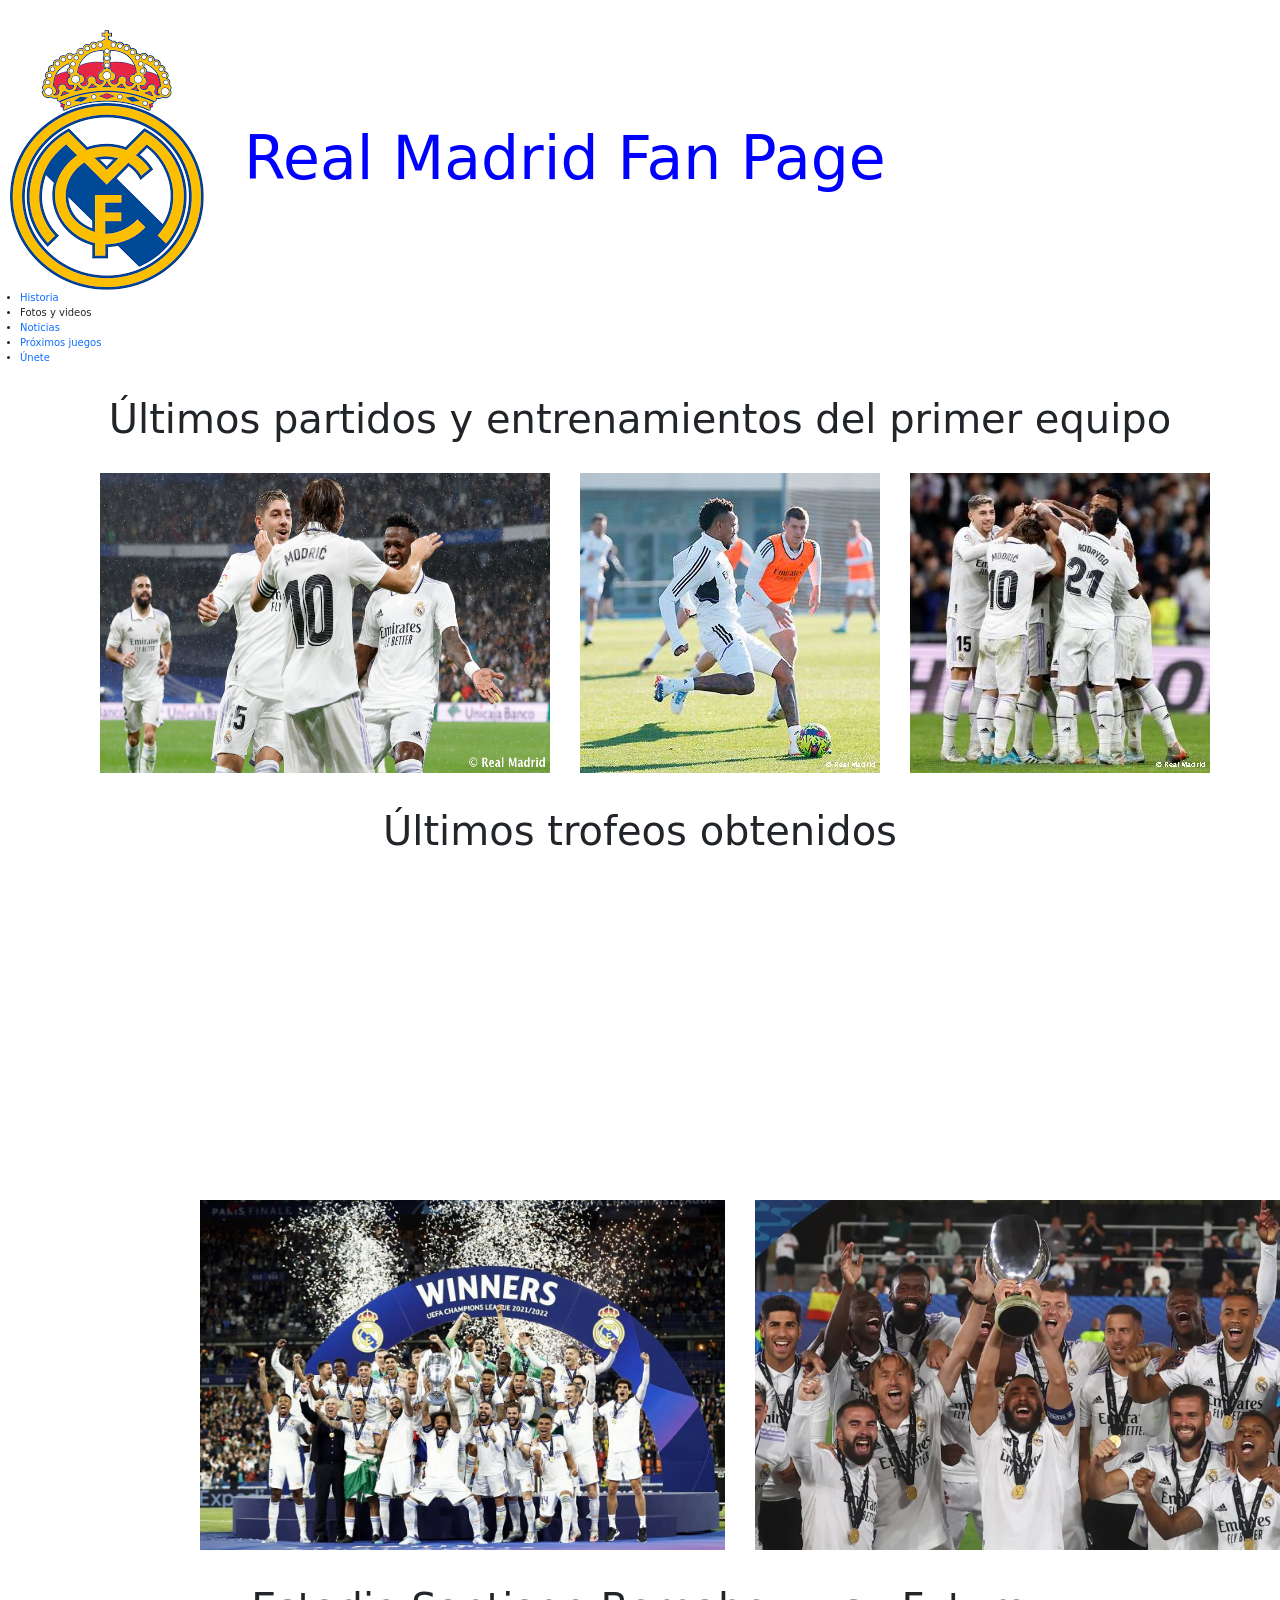
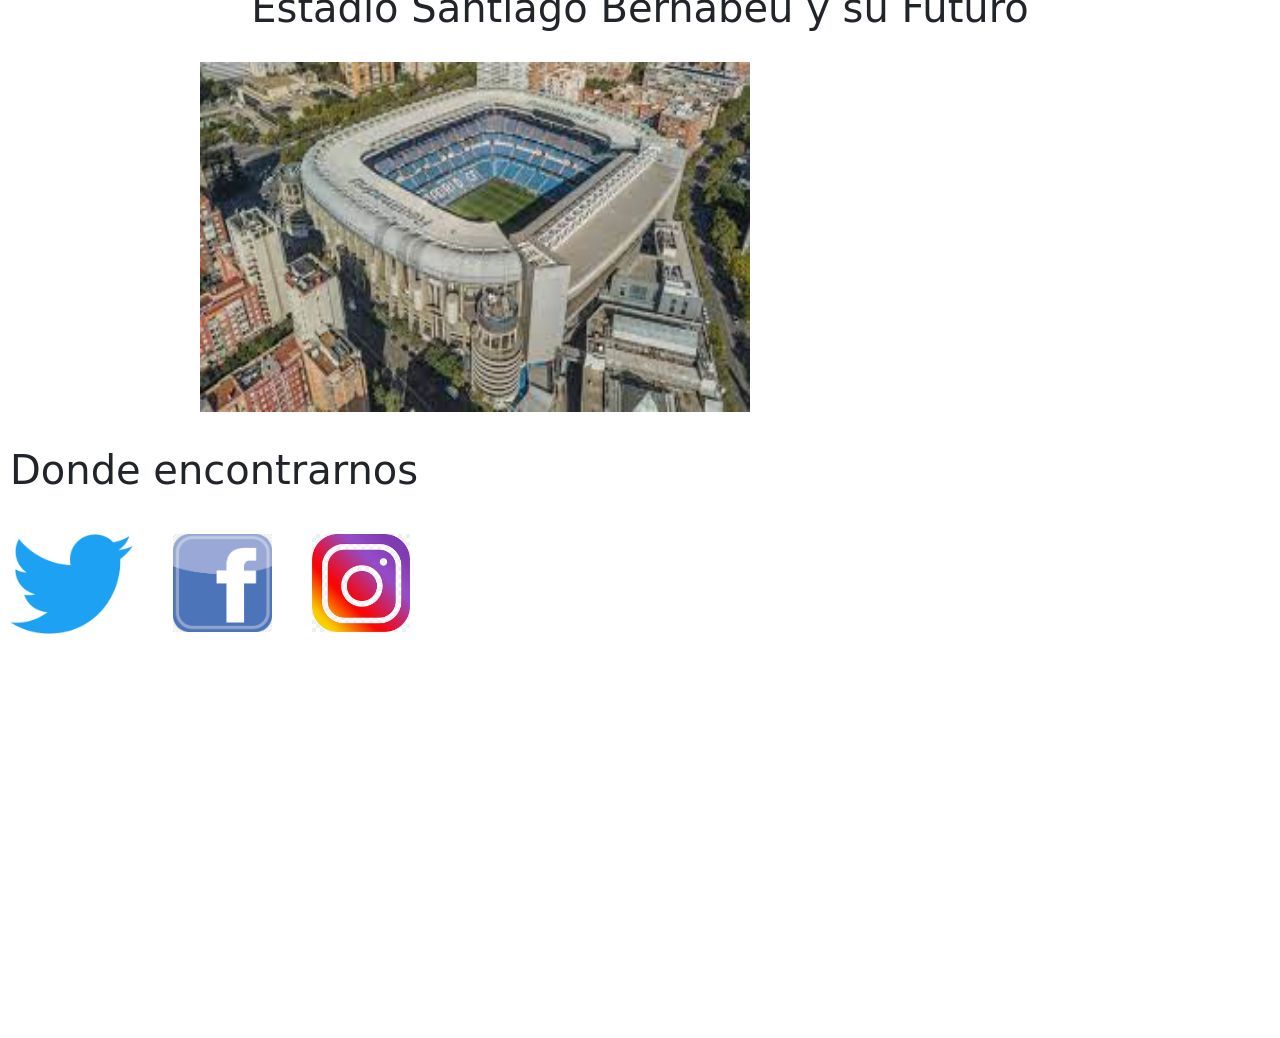
==== pages/Fotos-y-videos.html @ aeecdec9 "ajuste de nav del index" ====
<!DOCTYPE html>
<html lang="en">
<head>
    <meta charset="UTF-8">
    <meta http-equiv="X-UA-Compatible" content="IE=edge">
    <meta name="viewport" content="width=device-width, initial-scale=1.0">
    <title>Fotos y videos</title>
    <link rel="shortcut icon" href="../img/escudo 1.png">
    <link href="https://cdn.jsdelivr.net/npm/bootstrap@5.3.0-alpha1/dist/css/bootstrap.min.css" rel="stylesheet" integrity="sha384-GLhlTQ8iRABdZLl6O3oVMWSktQOp6b7In1Zl3/Jr59b6EGGoI1aFkw7cmDA6j6gD" crossorigin="anonymous">
    <link rel="stylesheet" href="../css/styles.css">
</head>
<header>
    <div class="header"> <a href="../index.html">
         <img src="../img/escudo 1.png"alt="logo-real-madrid">
     
     </a>
     <h1>Real Madrid Fan Page</h1>
 </div>
 <div>
     <nav class="navegacion">
         <ul>
             <li><a href="Historia.html"> Historia</li></a>
             <li>Fotos y videos</li>
             <li><a href="Noticias.html">Noticias</a>
                 </li>
             <li><a href="Proximos-juegos.html"> Próximos juegos</a>
                </li>
             <li><a href="unete.html">Únete</a>
                </li>
         </ul>
     </nav>
 </div>
 </header>
<body>
    
        <h2>Últimos partidos y entrenamientos del primer equipo</h2>
        <section class="fotos__1">
        <img src="../img/fotos-1.jpg" alt="fotos-1">
        <img src="../img/fotos-2.jpg" alt="foto-2">
        <img src="../img/fotos-3.jpg" alt="fotos-3">

    </section>
    <h2>Últimos trofeos obtenidos</h2>
    <section>
    <div class="video__historia1">
        <iframe width="560" height="315" src="https://www.youtube.com/embed/WiSD3-0IZyg" title="YouTube video player" frameborder="0" allow="accelerometer; autoplay; clipboard-write; encrypted-media; gyroscope; picture-in-picture" allowfullscreen></iframe>
        </div>    
        <div class="fotos__2">
        <img src="../img/fotos-4.jpg" alt="foto-4">
        <img src="../img/fotos-5.webp" alt="">
</div>

    </section>
    <h2>Estadio Santiago Bernabeu y su Futuro</h2>
    <section class="fotos__2">
        

<img src="../img/fotos-6.jpg" alt="">
<iframe width="560" height="315" src="https://www.youtube.com/embed/aBIpPXIFBCs" title="YouTube video player" frameborder="0" allow="accelerometer; autoplay; clipboard-write; encrypted-media; gyroscope; picture-in-picture" allowfullscreen></iframe>
</section>
<footer>

    <h2 class="footer__h2">Donde encontrarnos</h2>
     <div class="footer__1">
     <a href="https://www.twitter.com/realmadrid"> 
     <img src="../img/logo-tw.png" alt="logo-tw">
     </a>
 
     <span class="footer__imgfb"><a href="https://www.facebook.com/realmadrid.html">
         <img src="../img/logo-fb.png" alt="logo-fb">
     </a> 

     </span>
    <span class="footer__imgig"><a href="https://instagram.com/realmadrid">
     <img src="../img/logo-ig.png" alt="logo-ig">
    </a></span>  
     
     </div>
    
 <div  class="footer__2"> <iframe src="https://www.google.com/maps/embed?pb=!1m18!1m12!1m3!1d6072.034734756565!2d-3.692238563739062!3d40.45275257576471!2m3!1f0!2f0!3f0!3m2!1i1024!2i768!4f13.1!3m3!1m2!1s0xd4228e23705d39f%3A0xa8fff6d26e2b1988!2sEstadio%20Santiago%20Bernab%C3%A9u!5e0!3m2!1ses!2sar!4v1672270156939!5m2!1ses!2sar" width="400" height="300" style="border:0;" allowfullscreen="" loading="lazy" referrerpolicy="no-referrer-when-downgrade"></iframe>
</div>
 </footer>
 <script src="https://cdn.jsdelivr.net/npm/bootstrap@5.3.0-alpha1/dist/js/bootstrap.bundle.min.js" integrity="sha384-w76AqPfDkMBDXo30jS1Sgez6pr3x5MlQ1ZAGC+nuZB+EYdgRZgiwxhTBTkF7CXvN" crossorigin="anonymous"></script>
        
</body>
</html>
---- css/styles.css ----
*{
    margin: 0;
    padding: 0;

}
html {
    font-size: 62.5%;
}

img{max-width: 100%;}

.header {
    display: flex;
    align-items: center;
    gap: 4rem;
    
margin: 3rem 0 0 1rem;}

/* estilos propios home*/

.header h1{
    justify-items: center;
}

.container-fluid,.navbar-brand {
    font-size: 1.5rem;
}

@media screen and (min-width: 992px){
.container-fluid, .navbar-brand {
    font-size: 2rem;
    gap:5rem;}}
    

h1{font-size: 3.5rem;
color: blue;}
a {text-decoration: none;}

h2{font-size: 2.6rem;
margin: 3rem 0 1rem 0rem;
text-align: center;}
h3{font-size: 2.2rem;
    margin: 3rem 0 1rem 0rem;
    text-align: center;

}

h4{
    font-size: 1.5rem;
margin: 3rem 0 1rem 0rem;
text-align: center;
}

.actualidad{
    display: flex;
    flex-direction: column;
    text-align: justify;
    justify-content: center;
    align-items: center;
    
}
.actualidad p{
    font-size: 1.2rem;
    margin: 0rem 2rem 2rem 2rem;
    
}
.actualidad img{
    width: 70rem;
    margin-top: 2.5rem;
    margin-bottom: 1rem;
    
    justify-content: center;
    
    }
@media (min-width:992px){
    h1{font-size: 6rem;}
    h2{font-size: 4rem;}
    h3{font-size: 3rem;}
    h4{font-size: 2.5rem;}
    .actualidad{
            display: grid;
           grid-template-columns: repeat(2,1fr);
           row-gap: 2rem;
           column-gap: 2rem;
           max-height: max-content;
           align-items: stretch;
           justify-items: stretch;
        
        
        }
        .actualidad p{font-size: 1.5rem;
        
    
        }
        .actualidad img{
           height: 350px;
           width: auto;
        }
               
        }
    
       


 .carousel-inner{
        display: grid;
        justify-content: center;
    }

.jugadores h2{
    margin-top: 2rem;
    margin-bottom: 1rem;

}
.posiciones{
    margin-bottom: 1rem;
}
.jugadores h4{
    font-size: 1.5rem;
    color: black;
  
}
.jugadores img{
    height: 53rem;
    position: relative;
}

.carousel-control-prev-icon, .carousel-control-next-icon{
   background-color: black;  
   position: relative;

}
#carouselExampleCaptions, #carouselExampleCaptions1, #carouselExampleCaptions2{
    margin: 2rem 0 2rem 0rem;  
}

.nav-item{
    margin-left: 4rem;
    
}

.footer__h2{
    display: flex;
    justify-items: left;
    margin-left: 1rem;
}
.footer__1{
    display: inline-flex;
    margin-left: 1rem;
    margin-top: 3rem;
    gap: 4rem;
    height: 20rem;
    width: 40rem;
     
}
.footer__imgfb{
    width: 48rem;
}
.footer__imgig{
    width: 48rem;
}

.footer__2{
justify-items: center;
margin-left: 1rem;

    
}
.actualidad h3{
    font-size: 3rem;
    text-align: center;
    margin-top: 2rem;
    }
/* estilos pagina historia*/

.video__historia1{
    display: flex;
    flex-direction: column;
    justify-items: center;
    align-items: center;
}

.fotos__1{
    display: inline-flex;
    justify-content: baseline;
    gap: 3rem;
    

    margin-left: 10rem;
    margin-top: 2rem;
    
    width: 45rem;
    height: 30rem;
}
.fotos__2{
    display: inline-flex;
    gap: 3rem;
    width: 55rem;
    height: 35rem;
    margin-top: 2rem;
    margin-left: 20rem;
   
}

.noticias{
    display: flex;
    flex-direction: column;
    text-align: justify;
    justify-content: center;
}

.noticias img{
        padding: 1rem 10rem 3rem 10rem;
        margin: 1rem 2rem 5rem 2rem
        }
.noticias p{
    font-size: 2rem;
    margin: 0rem 12rem 4rem 8rem;

}
.juegos__1 img{
    padding: 1rem 10rem 3rem 10rem;
        margin: 1rem 2rem 5rem 20rem
   
}
.juegos p{
    margin: 4em 0 2rem 1rem;
    font-size: 2rem;
   
}


.cuestionario{
    
    font-size: 1.5rem;
    margin-top: 3rem;
    margin-left: 50rem;
    margin-right: 50rem;

}
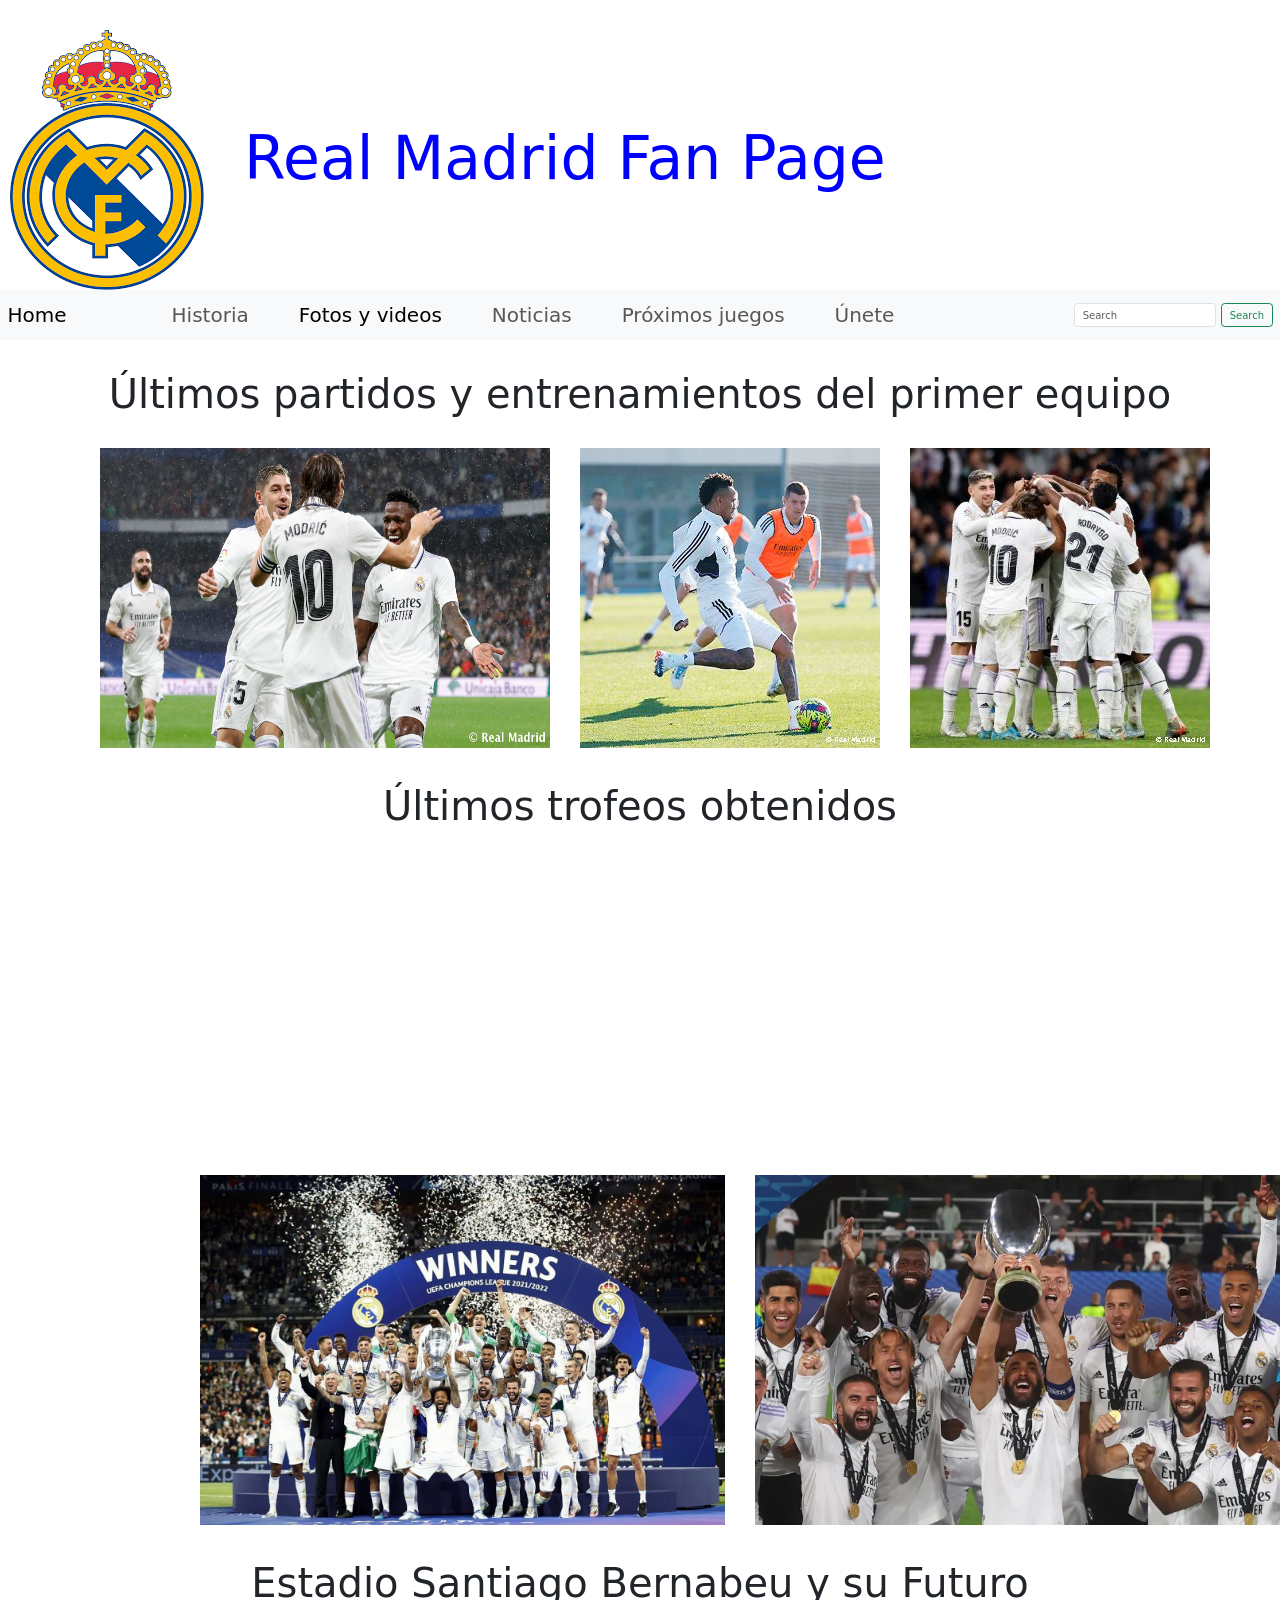
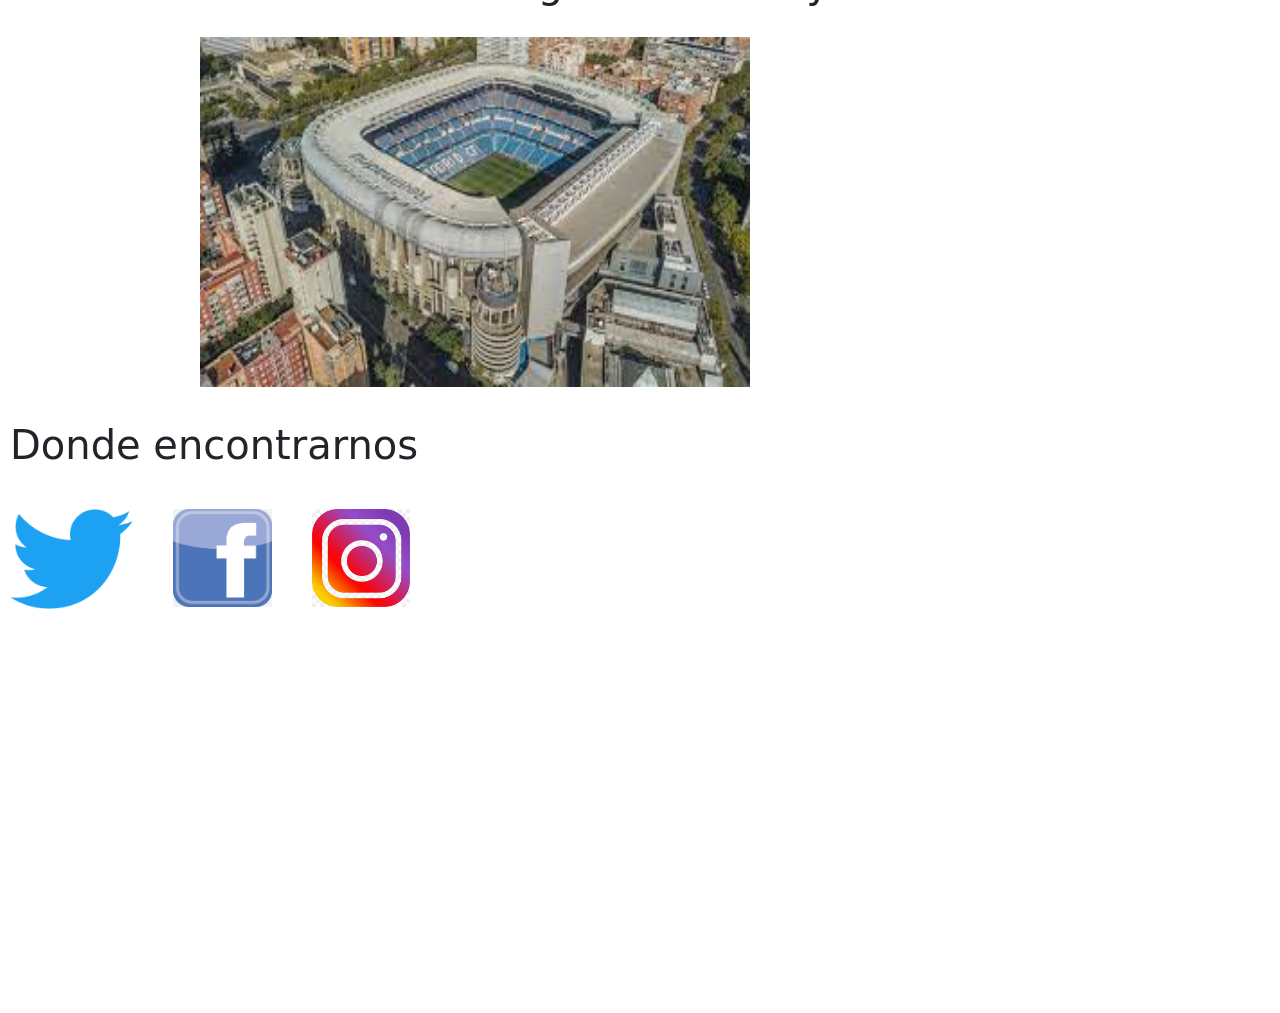
==== commit 2e7db3c8: "menu nav a todas las secciones" ====
--- a/pages/Fotos-y-videos.html
+++ b/pages/Fotos-y-videos.html
@@ -16,20 +16,40 @@
      </a>
      <h1>Real Madrid Fan Page</h1>
  </div>
- <div>
-     <nav class="navegacion">
-         <ul>
-             <li><a href="Historia.html"> Historia</li></a>
-             <li>Fotos y videos</li>
-             <li><a href="Noticias.html">Noticias</a>
-                 </li>
-             <li><a href="Proximos-juegos.html"> Próximos juegos</a>
-                </li>
-             <li><a href="unete.html">Únete</a>
-                </li>
-         </ul>
-     </nav>
- </div>
+
+ <nav class="navbar navbar-expand-lg bg-body-tertiary">
+    <div class="container-fluid">
+     <a class="navbar-brand" href="../index.html">Home</a>
+      <button class="navbar-toggler" type="button" data-bs-toggle="collapse" data-bs-target="#navbarSupportedContent" aria-controls="navbarSupportedContent" aria-expanded="false" aria-label="Toggle navigation">
+        <span class="navbar-toggler-icon"></span>
+      </button> 
+      <div class="collapse navbar-collapse" id="navbarSupportedContent">
+        <ul class="navbar-nav me-auto mb-2 mb-lg-0">
+            <li class="nav-item">
+                <a class="nav-link" href="Historia.html">Historia</a>
+              </li>
+          <li class="nav-item">
+            <a class="nav-link active" aria-current="page">Fotos y videos</a>
+          </li>
+          
+          <li class="nav-item">
+            <a class="nav-link" href="Noticias.html">Noticias</a>
+          </li>
+          <li class="nav-item">
+            <a class="nav-link" href="Proximos-juegos.html">Próximos juegos</a>
+          </li>
+          <li class="nav-item">
+            <a class="nav-link" href="Unete.html">Únete</a>
+          </li>
+        </ul>
+            
+        <form class="d-flex" role="search">
+          <input class="form-control me-2" type="search" placeholder="Search" aria-label="Search">
+          <button class="btn btn-outline-success" type="submit">Search</button>
+        </form>
+      </div>
+    </div>
+</nav>
  </header>
 <body>
     
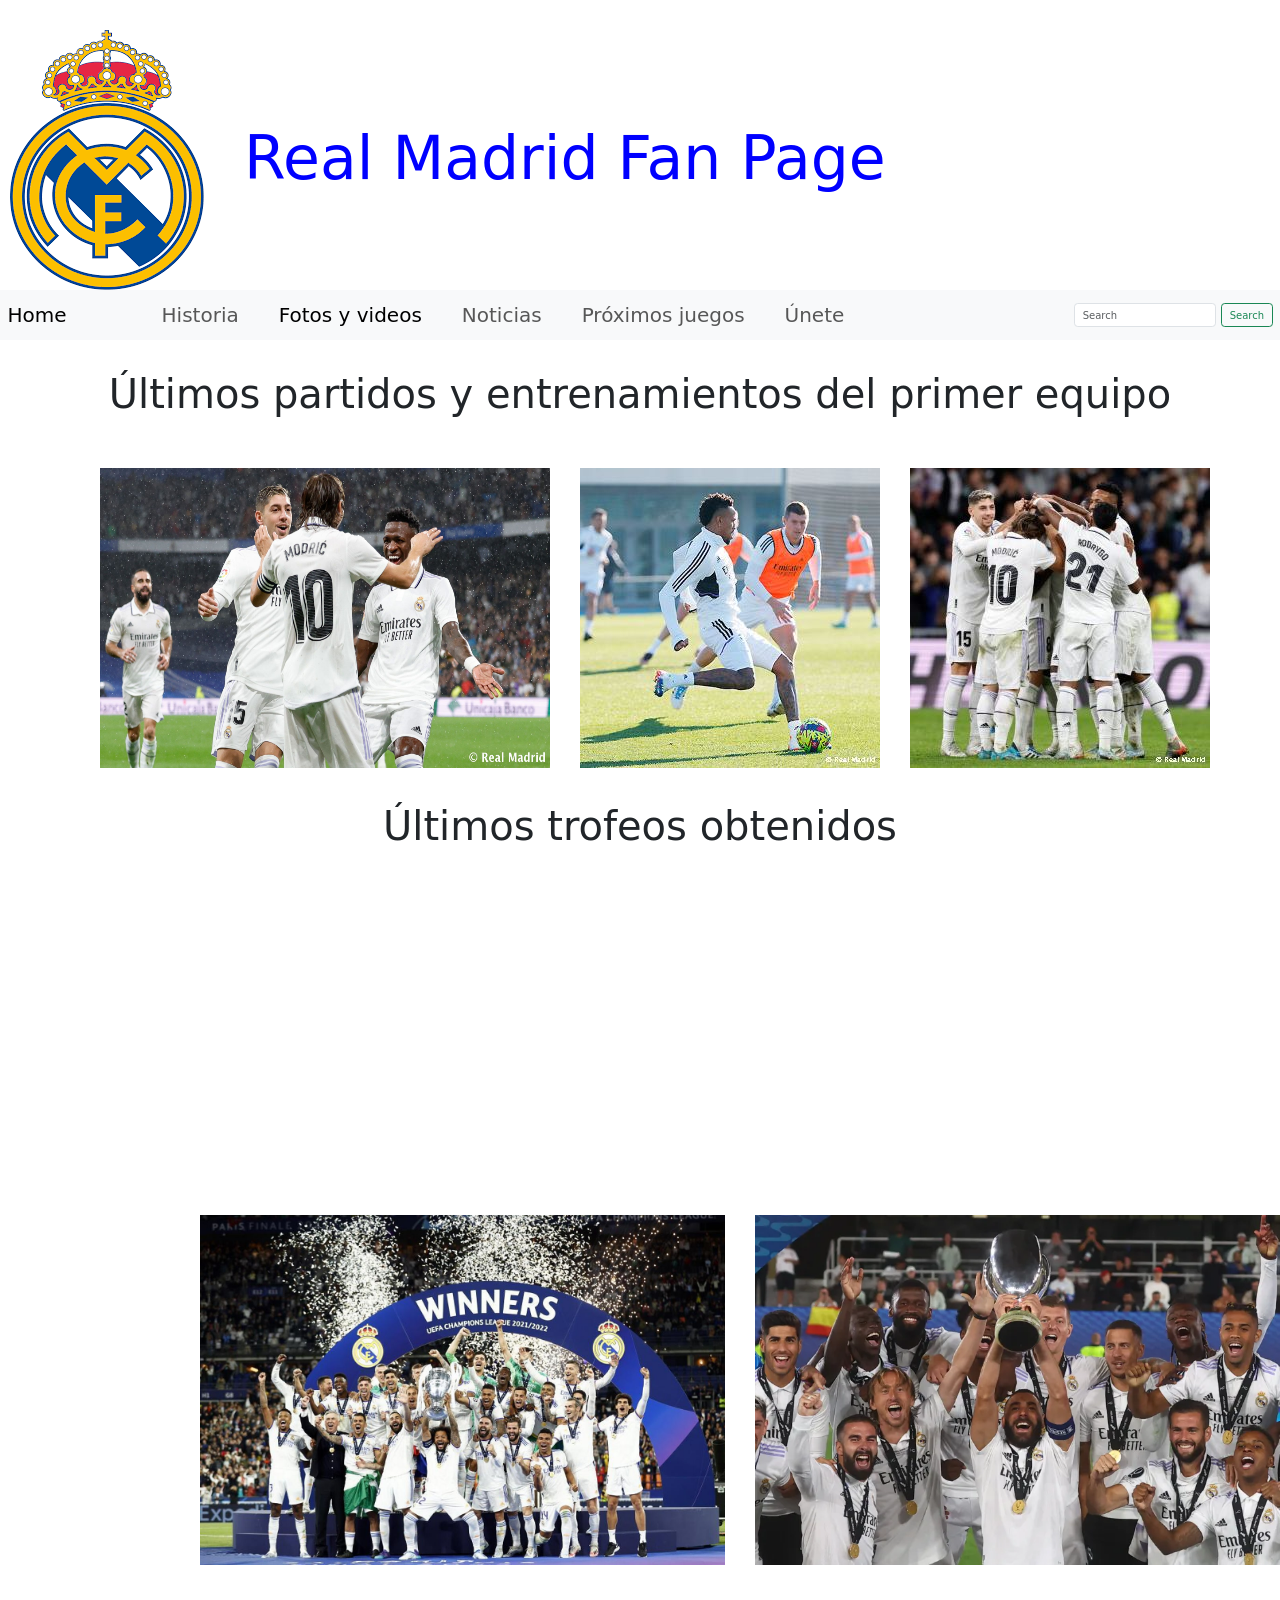
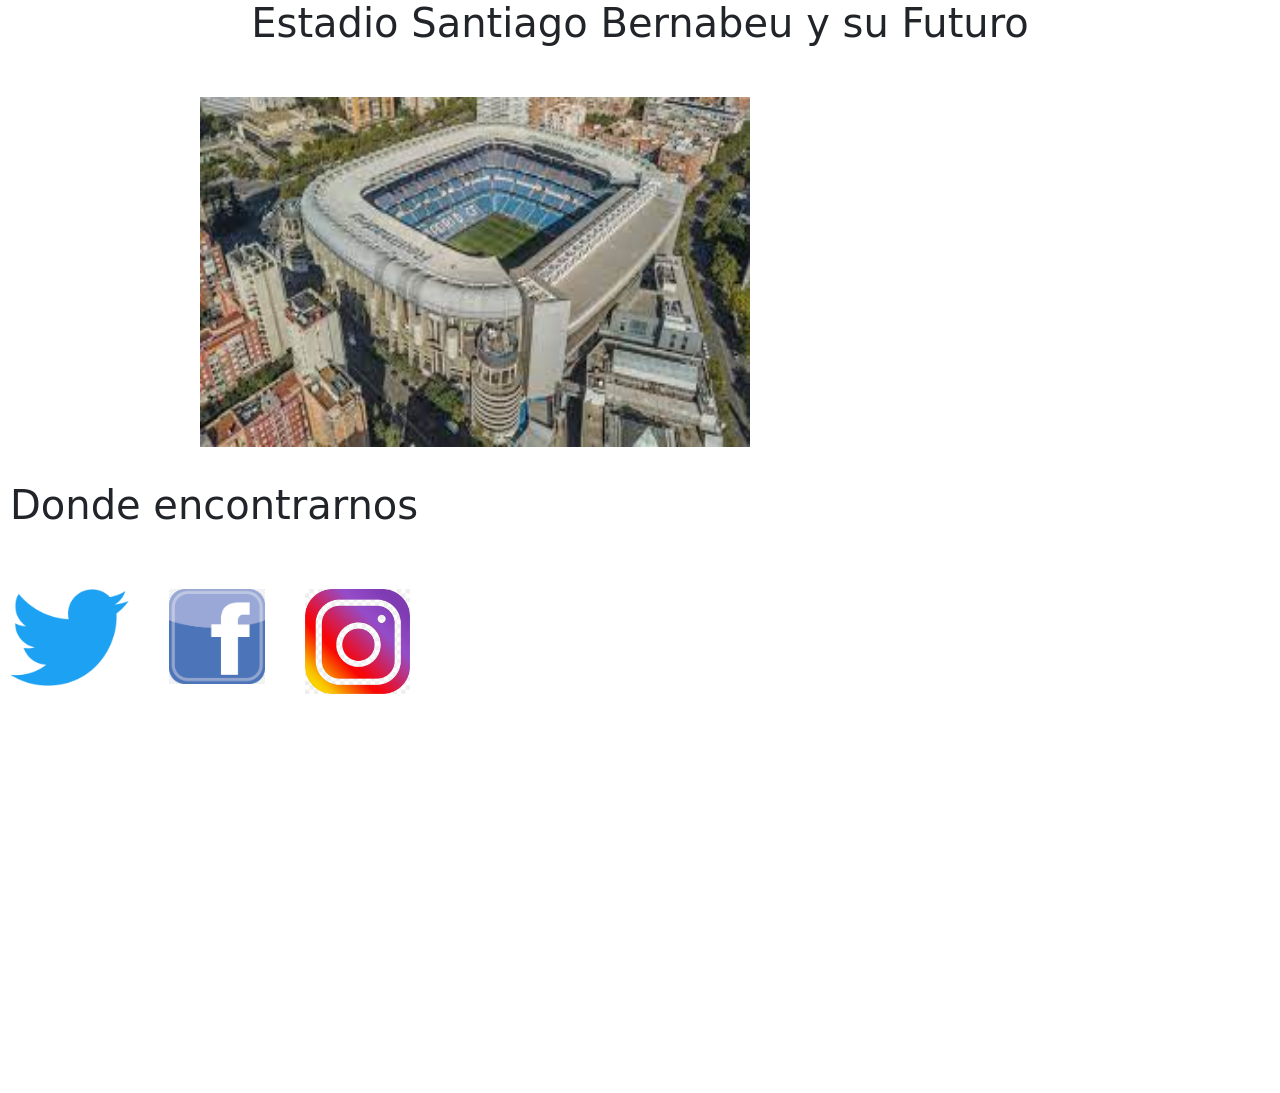
==== commit e4a5973c: "finalizado etapas entrega 2 mobile first-grid" ====
--- a/pages/Fotos-y-videos.html
+++ b/pages/Fotos-y-videos.html
@@ -82,7 +82,7 @@
 
     <h2 class="footer__h2">Donde encontrarnos</h2>
      <div class="footer__1">
-     <a href="https://www.twitter.com/realmadrid"> 
+     <a class="footer__imgtw" href="https://www.twitter.com/realmadrid"> 
      <img src="../img/logo-tw.png" alt="logo-tw">
      </a>
  
--- a/css/styles.css
+++ b/css/styles.css
@@ -14,43 +14,74 @@
     align-items: center;
     gap: 4rem;
     
+    
 margin: 3rem 0 0 1rem;}
 
 /* estilos propios home*/
 
 .header h1{
     justify-items: center;
-}
+    font-size: 2rem;
+    color: blue;
+}
+h1{font-size: 2rem;
+    text-align: center;}
+h2{ font-size: 1.8rem;
+    text-align: center;}
+h3{font-size: 1.5rem;
+    text-align: center;}
+h4{font-size: 1.2rem;
+    text-align: center;}
+p{ font-size: 1.1rem;
+text-align: justify;}
 
 .container-fluid,.navbar-brand {
     font-size: 1.5rem;
+}
+
+@media (min-width: 425px){
+    .header h1{
+        font-size: 3.5rem;
+    }
+    h1{font-size: 3.5rem;}
+    h2{ font-size: 2.6rem;}
+    h3{font-size: 2.2rem;}
+    h4{font-size: 1.5rem;}
+    p {font: 1rem;}
 }
 
 @media screen and (min-width: 992px){
 .container-fluid, .navbar-brand {
     font-size: 2rem;
-    gap:5rem;}}
-    
-
-h1{font-size: 3.5rem;
+    gap:5rem;}
+    .header h1{
+        font-size: 6rem;} 
+    
+    
+
+h1{font-size: 6rem;
 color: blue;}
 a {text-decoration: none;}
 
-h2{font-size: 2.6rem;
+h2{font-size: 4rem;
 margin: 3rem 0 1rem 0rem;
-text-align: center;}
+}
 h3{font-size: 2.2rem;
     margin: 3rem 0 1rem 0rem;
-    text-align: center;
 
 }
 
 h4{
-    font-size: 1.5rem;
+    font-size: 1.7rem;
 margin: 3rem 0 1rem 0rem;
-text-align: center;
-}
-
+}
+.nav-link:hover{
+    background-color: grey;
+    padding: 10px;
+}
+.nav-link {
+    transition:.3s;
+}
 .actualidad{
     display: flex;
     flex-direction: column;
@@ -62,6 +93,7 @@
 .actualidad p{
     font-size: 1.2rem;
     margin: 0rem 2rem 2rem 2rem;
+    text-align: justify;
     
 }
 .actualidad img{
@@ -71,7 +103,8 @@
     
     justify-content: center;
     
-    }
+    } 
+}
 @media (min-width:992px){
     h1{font-size: 6rem;}
     h2{font-size: 4rem;}
@@ -121,7 +154,7 @@
   
 }
 .jugadores img{
-    height: 53rem;
+    height: 30rem;
     position: relative;
 }
 
@@ -135,9 +168,44 @@
 }
 
 .nav-item{
-    margin-left: 4rem;
-    
-}
+    margin-left: 3rem;
+    
+}
+.footer__h2{
+    display: flex;
+    justify-items: left;
+    margin-left: 1rem;
+}
+.footer__1{
+    display: inline-flex;
+    margin-left: 1rem;
+    margin-top: 3rem;
+    gap: 4rem;
+    height: 10rem;
+    width: 20rem;
+    
+}
+.footer__imgfb{
+    width: 48rem;
+
+}
+
+.footer__imgig{
+    width: 48rem;
+}
+
+
+.footer__2{
+justify-items: center;
+margin-left: 1rem;
+
+}
+.footer__2 iframe{
+    width: 30rem;
+    height: 30rem;
+}
+
+@media (min-width: 426px){
 
 .footer__h2{
     display: flex;
@@ -151,7 +219,7 @@
     gap: 4rem;
     height: 20rem;
     width: 40rem;
-     
+    
 }
 .footer__imgfb{
     width: 48rem;
@@ -163,9 +231,14 @@
 .footer__2{
 justify-items: center;
 margin-left: 1rem;
-
-    
-}
+}
+
+.jugadores img{
+    height: 53rem;
+}
+}
+
+
 .actualidad h3{
     font-size: 3rem;
     text-align: center;
@@ -173,11 +246,132 @@
     }
 /* estilos pagina historia*/
 
+.historia {
+    display: flex;
+    flex-direction: column;
+    justify-content: center;
+    align-items: center;
+    text-align: justify;
+    
+}
+.historia p{
+    font-size: 1.1rem;
+    margin: 0rem 2rem 2rem 2rem;
+    
+}
+.historia img{
+    width: 70rem;
+    margin-top: 2.5rem;
+    margin-bottom: 1rem;
+}
+
+.historia2 p {
+    font-size: 1.2rem;
+    text-align: justify;
+}
+.historia2 h3{
+    margin: 2rem;
+}
+    
+   
+@media (min-width:992px) {
+    h1{font-size: 6rem;}
+    h2{font-size: 4rem;
+    margin-bottom: 30px;}
+    h3{font-size: 3rem;}
+    h4{font-size: 2.5rem;}
+    .historia{
+        display: grid;
+        grid-template-columns: repeat(2,1fr);
+        row-gap: 5rem;
+        column-gap: 2rem;
+        max-height: max-content;
+        align-items: flex-start;
+        justify-items: stretch;
+
+        }
+
+        .historia p{font-size: 1.5rem;
+        
+        }
+
+        .historia img{
+           height: 350px;
+           width: auto;
+           margin-top: 0;
+           margin-bottom: 0;
+        }
+        .historia2{
+            display: flex;
+            flex-direction: column;
+            justify-content: center;
+            align-items: center;
+            text-align: justify;
+        }
+        .historia2 p{
+            font-size: 1.5rem;
+            margin-top: 30px;
+            margin-bottom: 30px;
+        }
+         .historia2 h3{
+            margin: 4rem;
+         } 
+         .footer__imgfb:hover{
+            width: 40rem;
+            transform: scale(1.5);
+        }
+        .footer__imgfb{
+            transition: all .3s;
+        
+        }
+        
+        .footer__imgig:hover{
+            width: 53rem;
+            transform: scale(1.5);
+        }
+        
+        .footer__imgig{
+            width: 53rem;
+            transition: all .3s;
+        }
+        
+        .footer__imgtw:hover{
+            transform: scale(1.5);
+        }
+        .footer__imgtw{
+            transition: all .3s;
+        }     
+}
+
+
+
+
+
+
+
+
+
+.cuestionario{
+    
+    font-size: 1.5rem;
+    margin-top: 3rem;
+    margin-left: 50rem;
+    margin-right: 50rem;} 
+
+/*Fotos y videos*/
 .video__historia1{
     display: flex;
-    flex-direction: column;
-    justify-items: center;
-    align-items: center;
+   flex-wrap: column;
+   justify-content: center;
+   align-items: center;
+   width: 300px;
+}
+
+@media (min-width:768px){
+.video__historia1{
+    display: flex;
+   flex-wrap: wrap;
+   justify-content: center;
 }
 
 .fotos__1{
@@ -201,7 +395,13 @@
     margin-left: 20rem;
    
 }
-
+}
+
+/*noticias*/
+.noticias p{
+    font-size: 1rem;
+}
+@media (min-width:768px){
 .noticias{
     display: flex;
     flex-direction: column;
@@ -210,32 +410,41 @@
 }
 
 .noticias img{
-        padding: 1rem 10rem 3rem 10rem;
+        padding: 1rem 5rem 3rem 5rem;
         margin: 1rem 2rem 5rem 2rem
         }
 .noticias p{
     font-size: 2rem;
-    margin: 0rem 12rem 4rem 8rem;
-
-}
+    margin: 0rem 6rem 4rem 4rem;}
+}
+
+    
+
+/*proximos juegos*/
 .juegos__1 img{
-    padding: 1rem 10rem 3rem 10rem;
-        margin: 1rem 2rem 5rem 20rem
+    display: flex;
+   flex-direction: column;
+   justify-content: center;
+   align-items: center;
+   
    
 }
 .juegos p{
-    margin: 4em 0 2rem 1rem;
+    margin: 1rem;
+    font-size: 1.1re,};
+
+@media (min-width:768px){
+.juegos__1 img{
+    padding: 1rem 5rem 3rem 2rem;
+        margin: 1rem 2rem 5rem 3rem
+   
+}
+
+.juegos p{
+    margin: 3rem 0 2rem 1rem;
     font-size: 2rem;
    
 }
-
-
-.cuestionario{
-    
-    font-size: 1.5rem;
-    margin-top: 3rem;
-    margin-left: 50rem;
-    margin-right: 50rem;
-
-}
-
+}
+
+/*unete*/
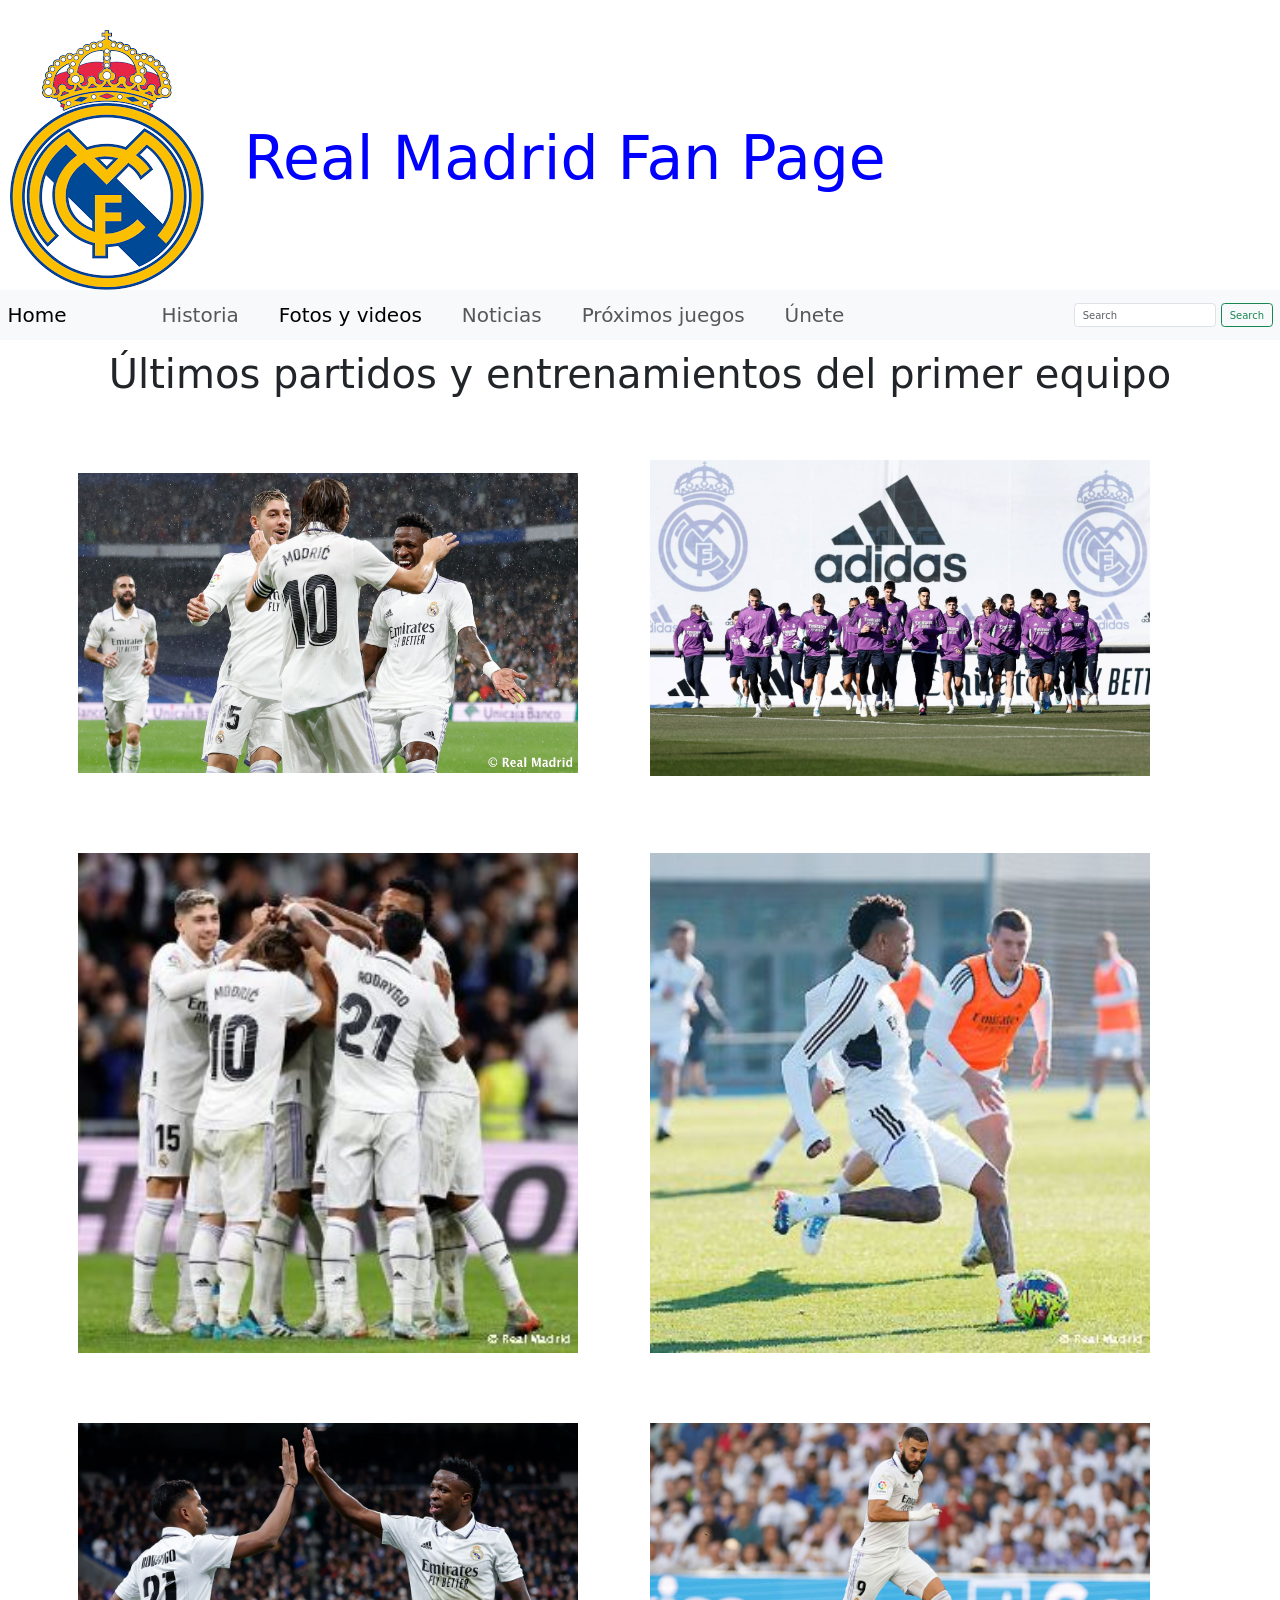
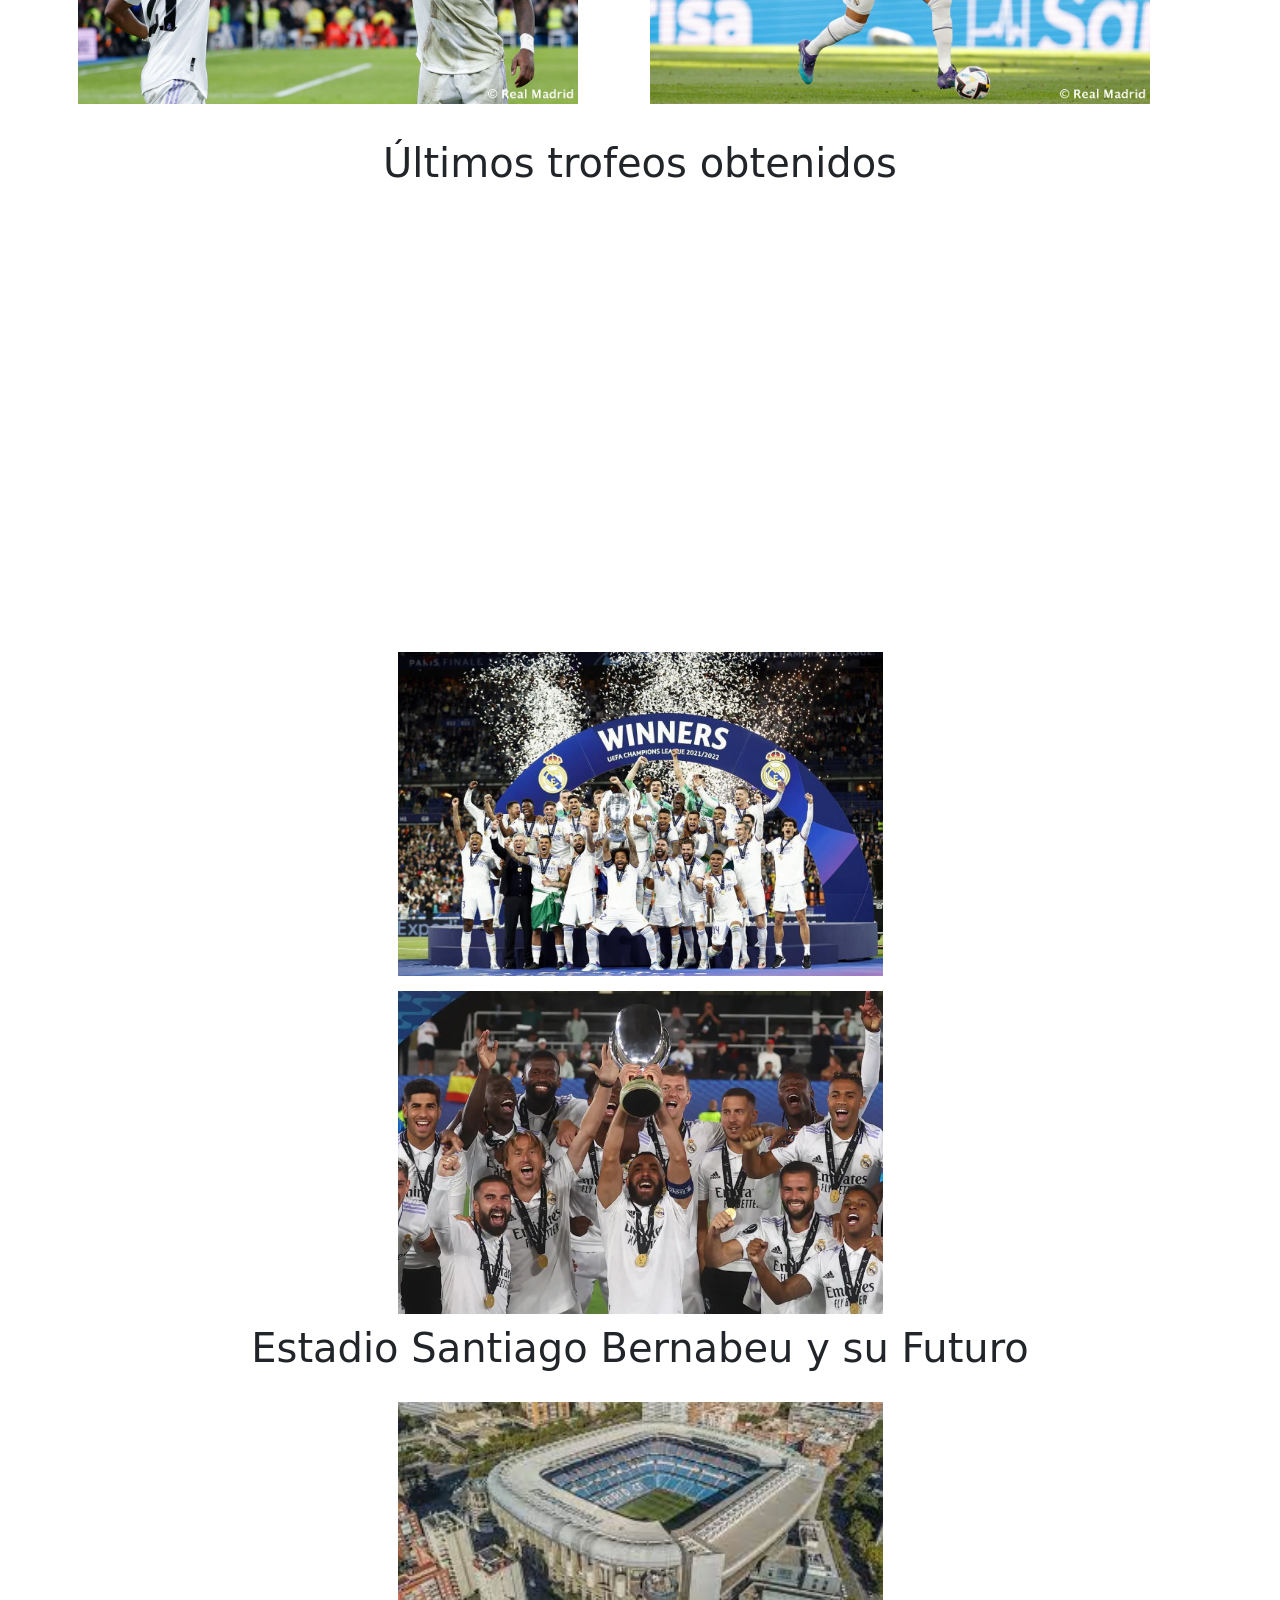
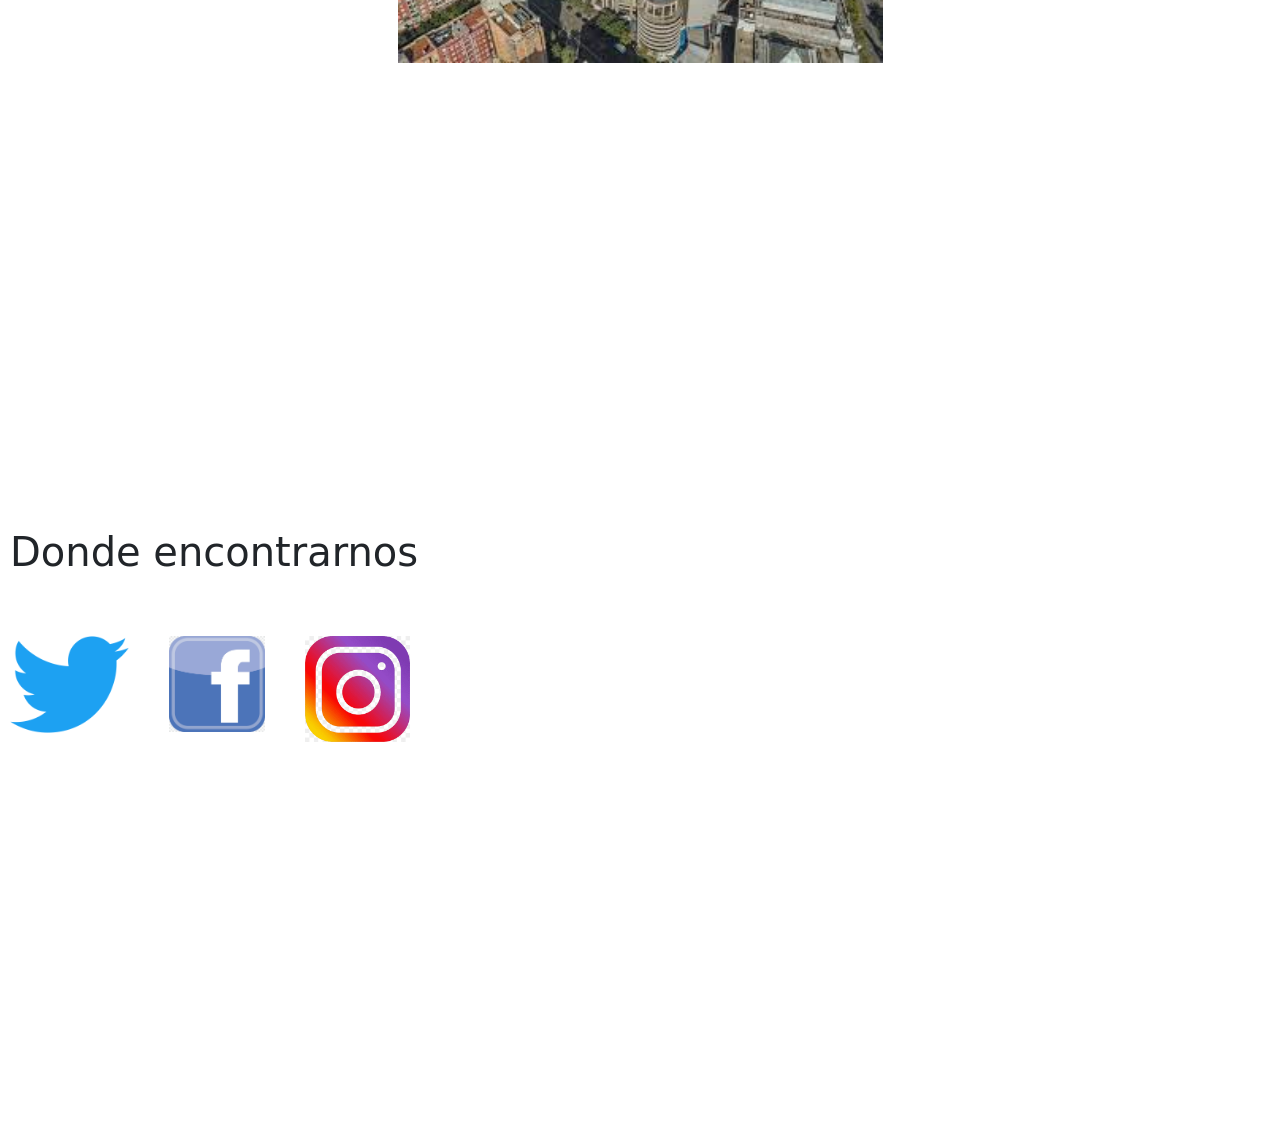
==== commit b6e24f3e: "avance page fotos y videos" ====
--- a/pages/Fotos-y-videos.html
+++ b/pages/Fotos-y-videos.html
@@ -52,32 +52,42 @@
 </nav>
  </header>
 <body>
-    
-        <h2>Últimos partidos y entrenamientos del primer equipo</h2>
-        <section class="fotos__1">
-        <img src="../img/fotos-1.jpg" alt="fotos-1">
-        <img src="../img/fotos-2.jpg" alt="foto-2">
+    <section>
+        <h2 class="fotos__h2">Últimos partidos y entrenamientos del primer equipo</h2>
+        <section class="fotos__1 container">
+          <div class="fotos__1_1">
+        <img src="../img/fotos-1.jpg"  alt="foto-1">
+      </div>
+        <img src="../img/fotos-9.jpg" alt="foto-9">
         <img src="../img/fotos-3.jpg" alt="fotos-3">
-
+        <img src="../img/fotos-2.jpg" alt="fotos-2">
+        <img src="../img/fotos-8.jpg" alt="fotos-8">
+        <img src="../img/fotos-10.jpg" alt="fotos-10">
+      </section>
     </section>
-    <h2>Últimos trofeos obtenidos</h2>
+    <section class="fotos__2 container">
+    <h2 class="fotos__h2">Últimos trofeos obtenidos</h2>
     <section>
     <div class="video__historia1">
         <iframe width="560" height="315" src="https://www.youtube.com/embed/WiSD3-0IZyg" title="YouTube video player" frameborder="0" allow="accelerometer; autoplay; clipboard-write; encrypted-media; gyroscope; picture-in-picture" allowfullscreen></iframe>
         </div>    
-        <div class="fotos__2">
+        <div class="fotos__2 container">
         <img src="../img/fotos-4.jpg" alt="foto-4">
-        <img src="../img/fotos-5.webp" alt="">
-</div>
+        <img src="../img/fotos-5.webp" alt="foto-5">
+    </div>
+  </section>
+</section>
 
-    </section>
-    <h2>Estadio Santiago Bernabeu y su Futuro</h2>
-    <section class="fotos__2">
+    <h2 class="fotos__h2">Estadio Santiago Bernabeu y su Futuro</h2>
+    
+<section class="fotos__2 container">
         
+    <img src="../img/fotos-6.jpg" alt="">
+  <div class="video__youtube1 container">
+    <iframe width="300" height="250" src="https://www.youtube.com/embed/aBIpPXIFBCs" title="YouTube video player" frameborder="0" allow="accelerometer; autoplay; clipboard-write; encrypted-media; gyroscope; picture-in-picture" allowfullscreen></iframe>
+  </div>
+</section>
 
-<img src="../img/fotos-6.jpg" alt="">
-<iframe width="560" height="315" src="https://www.youtube.com/embed/aBIpPXIFBCs" title="YouTube video player" frameborder="0" allow="accelerometer; autoplay; clipboard-write; encrypted-media; gyroscope; picture-in-picture" allowfullscreen></iframe>
-</section>
 <footer>
 
     <h2 class="footer__h2">Donde encontrarnos</h2>
--- a/css/styles.css
+++ b/css/styles.css
@@ -16,6 +16,7 @@
     
     
 margin: 3rem 0 0 1rem;}
+
 
 /* estilos propios home*/
 
@@ -47,7 +48,7 @@
     h2{ font-size: 2.6rem;}
     h3{font-size: 2.2rem;}
     h4{font-size: 1.5rem;}
-    p {font: 1rem;}
+    p {font: 1.4rem;}
 }
 
 @media screen and (min-width: 992px){
@@ -256,9 +257,11 @@
 }
 .historia p{
     font-size: 1.1rem;
-    margin: 0rem 2rem 2rem 2rem;
-    
-}
+    margin-bottom: 2rem;
+    
+    
+}
+
 .historia img{
     width: 70rem;
     margin-top: 2.5rem;
@@ -272,8 +275,19 @@
 .historia2 h3{
     margin: 2rem;
 }
-    
-   
+.historia2{
+    display: flex;
+            flex-direction: column;
+            justify-content: center;
+            align-items: center;
+            text-align: justify;
+        
+}
+
+.video__historia1{
+    width: 300px;
+}
+      
 @media (min-width:992px) {
     h1{font-size: 6rem;}
     h2{font-size: 4rem;
@@ -301,13 +315,7 @@
            margin-top: 0;
            margin-bottom: 0;
         }
-        .historia2{
-            display: flex;
-            flex-direction: column;
-            justify-content: center;
-            align-items: center;
-            text-align: justify;
-        }
+        
         .historia2 p{
             font-size: 1.5rem;
             margin-top: 30px;
@@ -343,59 +351,158 @@
         }     
 }
 
-
-
-
-
-
-
-
-
 .cuestionario{
-    
     font-size: 1.5rem;
     margin-top: 3rem;
     margin-left: 50rem;
     margin-right: 50rem;} 
 
 /*Fotos y videos*/
-.video__historia1{
-    display: flex;
-   flex-wrap: column;
+
+.fotos__1{
+    display: flex;
+    flex-direction: column;
+    justify-content: center;
+    align-items: center;
+    gap: 1.5rem;
+   
+   
+}
+.fotos__1_1{
+    display: flex;
+    width: 30rem;
+    height: 20rem;
+    justify-items: stretch;
+    
+}
+
+.video__historia1,.video__youtube1 {
+    display: flex;
    justify-content: center;
    align-items: center;
-   width: 300px;
-}
-
+   padding: 0 7.5px;
+   
+   margin: 2rem 0 2rem 0;
+}
+
+.fotos__h2{
+    margin: 2rem 0 2rem 0;
+}
+
+.fotos__2{
+    display: flex;
+    flex-direction: column;
+    justify-content: center;
+    align-items: center;
+   gap: 1.5rem;
+   
+
+}
+
+.footer__h2{
+    margin-top: 3rem;
+}
+
+@media (min-width:425px) {
+    .fotos__1 img{
+    display: flex;
+    flex-direction: column;
+    justify-content: center;
+    align-items: center;
+    gap: 1.5rem;
+    width: 40rem;
+   
+   
+}
+.fotos__1_1{
+    display: flex;
+    width: 40rem;
+    height: 30rem;
+    justify-items: stretch;
+    
+}
+.video__youtube1, .video__historia1{
+    width: 42rem;
+    height: 38rem;
+    padding: 0 7.5px;
+}
+
+.fotos__h2{
+    margin: 2rem 0 2rem 0;
+}
+
+.fotos__2 img{
+    display: flex;
+    flex-direction: column;
+    width: 400px;
+   
+   gap: 1.5rem;
+   padding: 0 7.5px;
+}
+.fotos__2 iframe{
+    width: 400px;
+    margin: 5px 0;
+}
+.footer__h2{
+    margin-top: 3rem;
+}
+
+}
+
+
+       
 @media (min-width:768px){
+    
+    .fotos__1 img{
+        width: 500px;
+        margin: 2.5rem 0;
+        
+    }
+    .fotos__1_1{
+        width: 50rem;
+        height: 35rem;
+        margin: 2rem 0 1rem 0;
+}
+
 .video__historia1{
-    display: flex;
-   flex-wrap: wrap;
-   justify-content: center;
-}
-
+width: 700px;
+}
+
+.video__youtube1{
+    width: 700px;   
+}
+
+.fotos__2 img{
+    width: 500px;
+   gap: 1.5rem;
+}
+.fotos__2 iframe{
+    width: 500px;
+
+}
+.footer__h2{
+    margin-top: 3rem;
+   
+}
+.fotos__h2{
+    margin: 1rem 0 3rem 0 ;
+}
+}
+@media (min-width:992px){
 .fotos__1{
-    display: inline-flex;
-    justify-content: baseline;
-    gap: 3rem;
-    
-
-    margin-left: 10rem;
-    margin-top: 2rem;
-    
-    width: 45rem;
-    height: 30rem;
-}
-.fotos__2{
-    display: inline-flex;
-    gap: 3rem;
-    width: 55rem;
-    height: 35rem;
-    margin-top: 2rem;
-    margin-left: 20rem;
-   
-}
-}
+    display: grid;
+    grid-template-columns: repeat(2,1fr);
+    grid-template-rows:1/2fr auto 1/2fr;
+    column-gap: 2rem ;
+    row-gap: 2rem;
+    justify-content: center;
+    align-items: center;
+}
+
+
+
+}
+ 
 
 /*noticias*/
 .noticias p{
@@ -417,6 +524,8 @@
     font-size: 2rem;
     margin: 0rem 6rem 4rem 4rem;}
 }
+
+
 
     
 
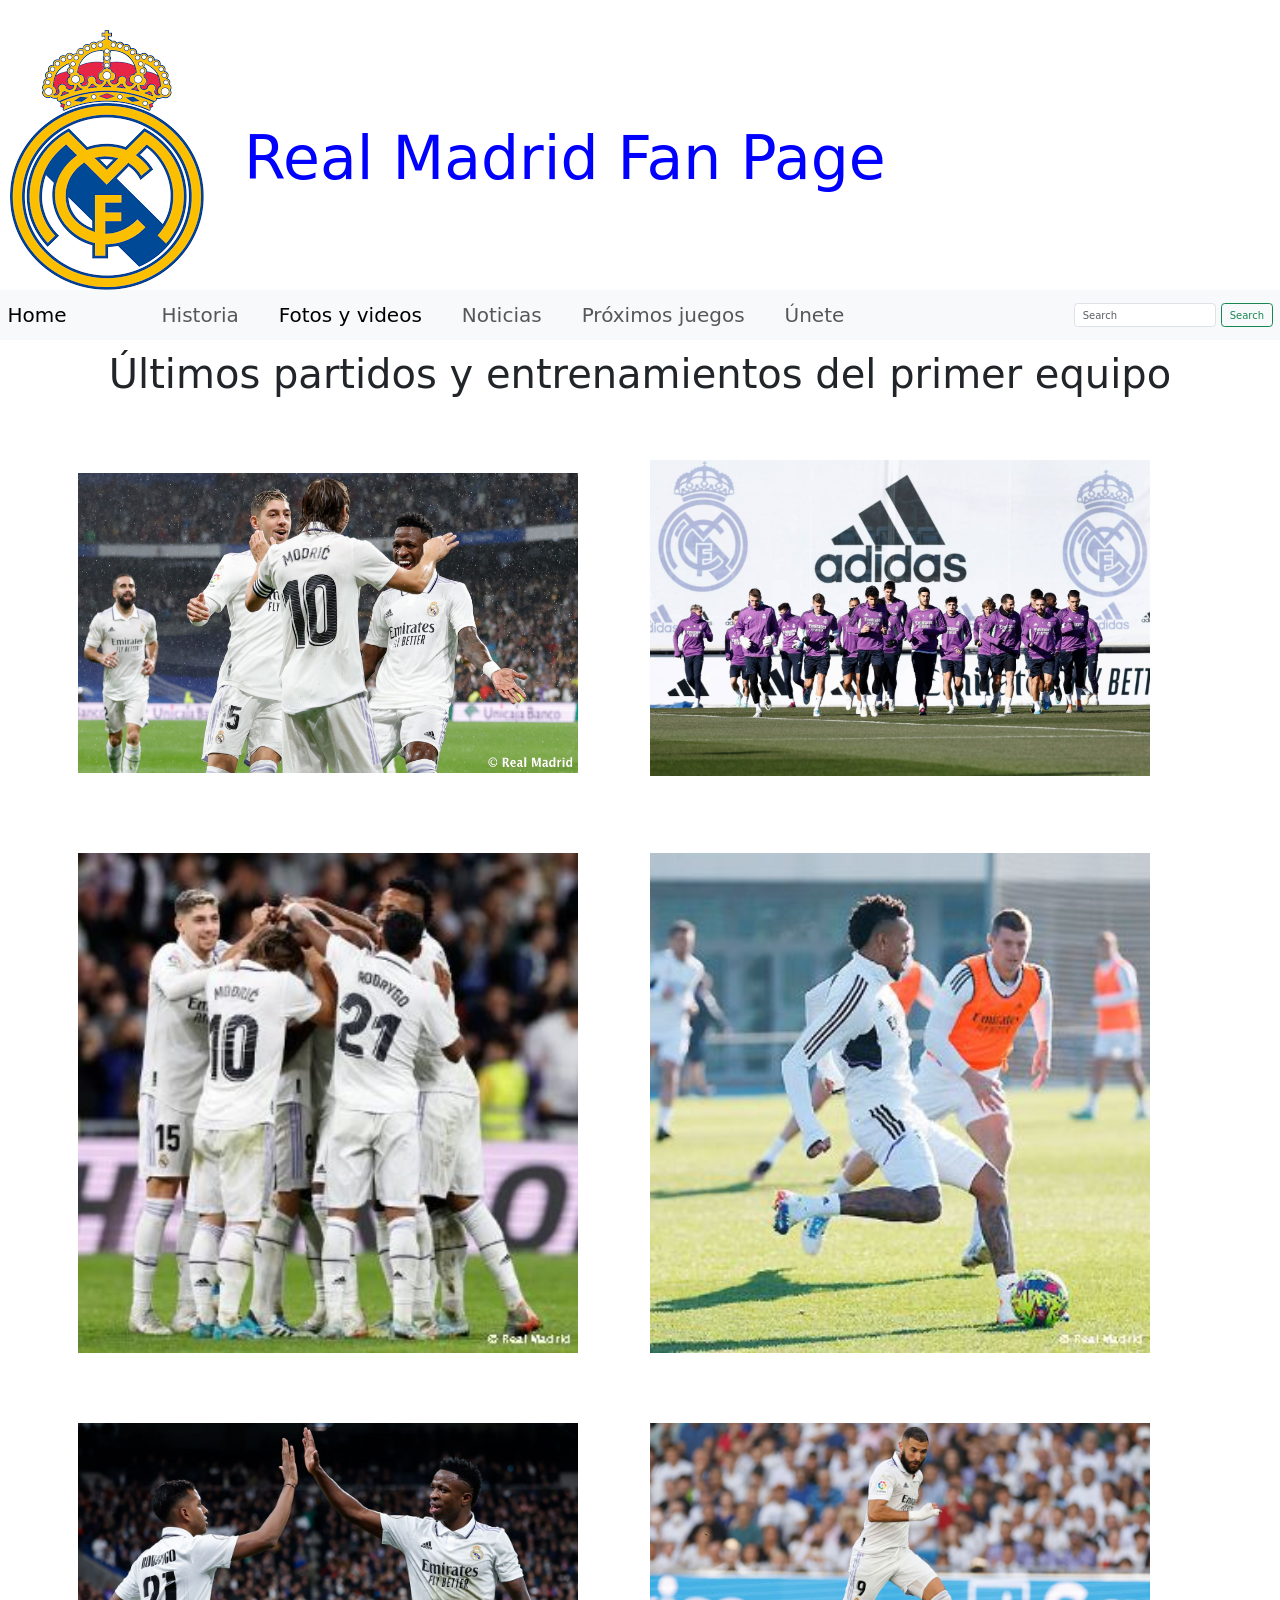
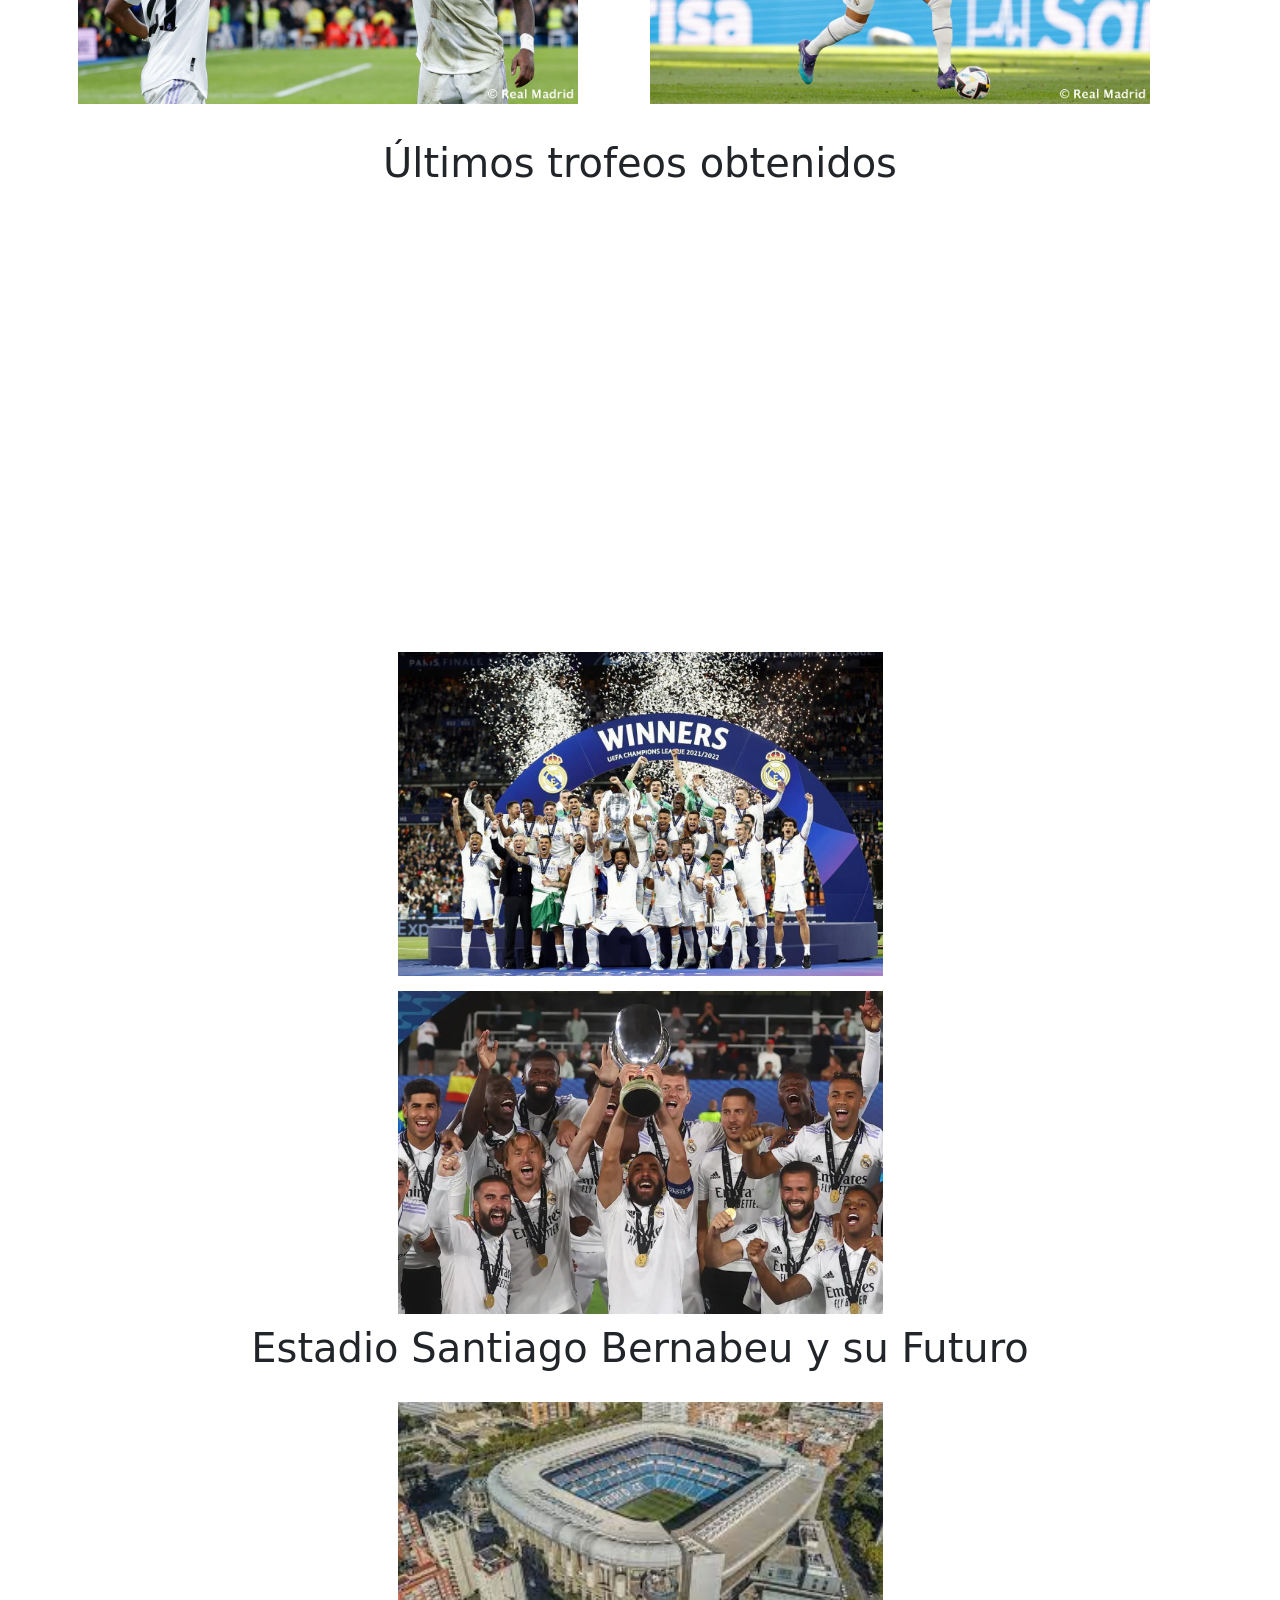
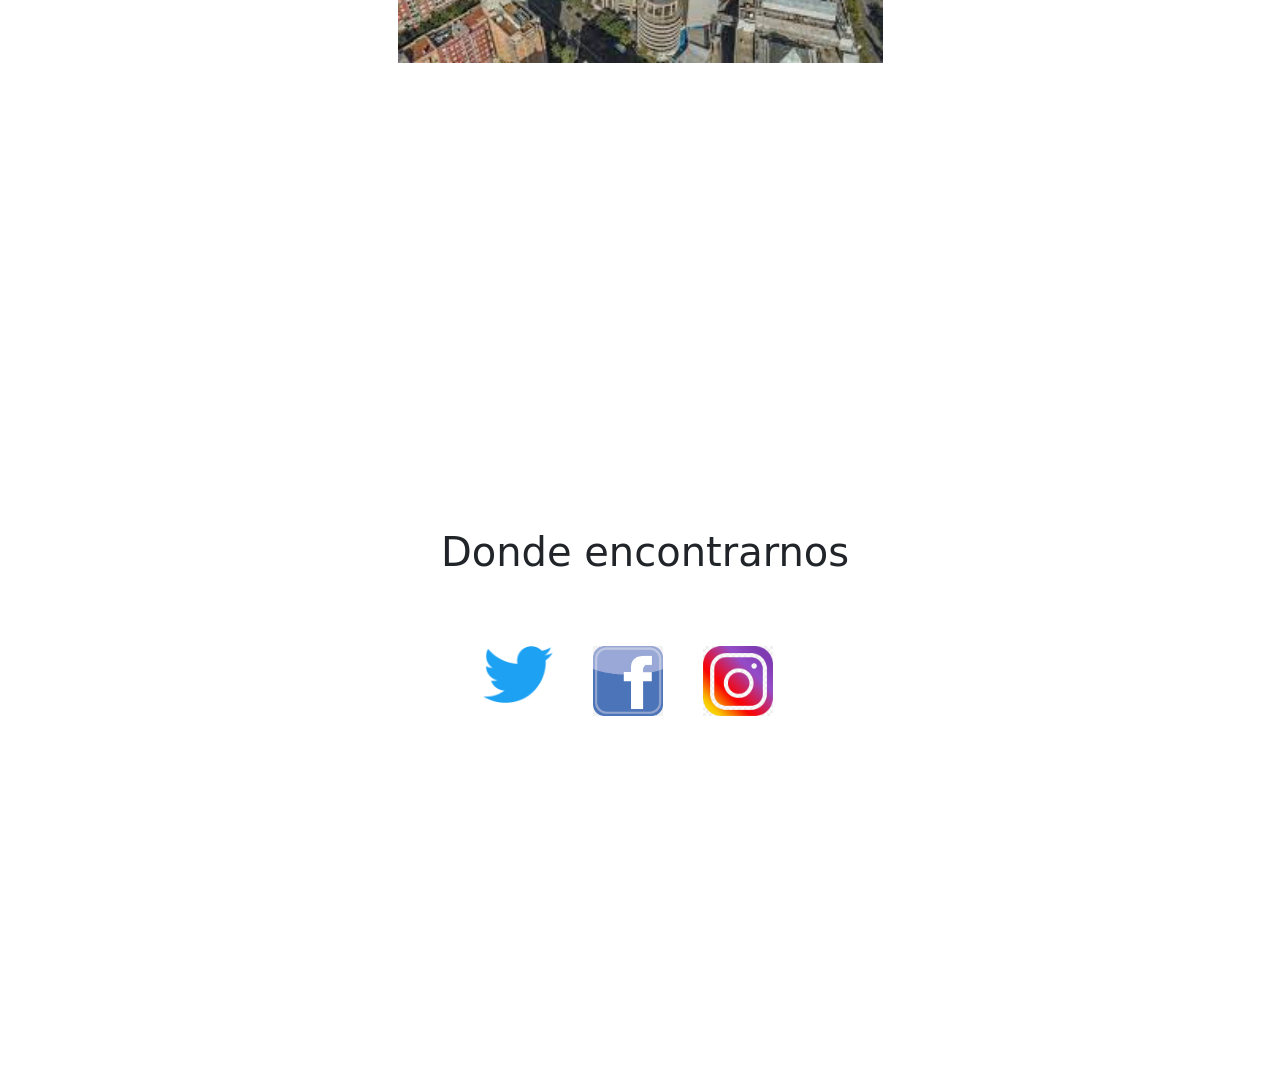
==== commit 85f261be: "ajuste de footer y creacion de variables" ====
--- a/pages/Fotos-y-videos.html
+++ b/pages/Fotos-y-videos.html
@@ -4,9 +4,12 @@
     <meta charset="UTF-8">
     <meta http-equiv="X-UA-Compatible" content="IE=edge">
     <meta name="viewport" content="width=device-width, initial-scale=1.0">
-    <title>Fotos y videos</title>
+    <title>Fotos y videos-Real Madrid Fan Page</title>
     <link rel="shortcut icon" href="../img/escudo 1.png">
-    <link href="https://cdn.jsdelivr.net/npm/bootstrap@5.3.0-alpha1/dist/css/bootstrap.min.css" rel="stylesheet" integrity="sha384-GLhlTQ8iRABdZLl6O3oVMWSktQOp6b7In1Zl3/Jr59b6EGGoI1aFkw7cmDA6j6gD" crossorigin="anonymous">
+    <link rel="preconnect" href="https://fonts.googleapis.com">
+    <link rel="preconnect" href="https://fonts.gstatic.com" crossorigin>
+    <link href="https://fonts.googleapis.com/css2?family=Inter:wght@300;400&family=Kanit:ital@0;1&family=Montserrat&family=Nunito:ital,wght@1,300&display=swap" rel="stylesheet">
+   <link href="https://cdn.jsdelivr.net/npm/bootstrap@5.3.0-alpha1/dist/css/bootstrap.min.css" rel="stylesheet" integrity="sha384-GLhlTQ8iRABdZLl6O3oVMWSktQOp6b7In1Zl3/Jr59b6EGGoI1aFkw7cmDA6j6gD" crossorigin="anonymous">
     <link rel="stylesheet" href="../css/styles.css">
 </head>
 <header>
@@ -81,14 +84,15 @@
     <h2 class="fotos__h2">Estadio Santiago Bernabeu y su Futuro</h2>
     
 <section class="fotos__2 container">
-        
+  <div>    
     <img src="../img/fotos-6.jpg" alt="">
+  </div>
   <div class="video__youtube1 container">
     <iframe width="300" height="250" src="https://www.youtube.com/embed/aBIpPXIFBCs" title="YouTube video player" frameborder="0" allow="accelerometer; autoplay; clipboard-write; encrypted-media; gyroscope; picture-in-picture" allowfullscreen></iframe>
   </div>
 </section>
 
-<footer>
+<footer class="footer-general">
 
     <h2 class="footer__h2">Donde encontrarnos</h2>
      <div class="footer__1">
--- a/css/styles.css
+++ b/css/styles.css
@@ -1,559 +1,619 @@
-*{
-    margin: 0;
-    padding: 0;
-
-}
+@charset "UTF-8";
+/*paleta de colores*/
+/* tamaño de pantalla*/
+/*separaciones (margins y padding)*/
+/*fuente*/
+/* tamaño de fuente*/
+/*mixin*/
+/*extend*/
+* {
+  margin: 0;
+  padding: 0;
+}
+
 html {
-    font-size: 62.5%;
-}
-
-img{max-width: 100%;}
+  font-size: 62.5%;
+}
+
+img {
+  max-width: 100%;
+}
 
 .header {
-    display: flex;
-    align-items: center;
-    gap: 4rem;
-    
-    
-margin: 3rem 0 0 1rem;}
-
+  display: flex;
+  align-items: center;
+  gap: 4rem;
+  margin: 3rem 0 0 1rem;
+}
 
 /* estilos propios home*/
-
-.header h1{
-    justify-items: center;
+.header h1 {
+  justify-items: center;
+  font-size: 2rem;
+  color: blue;
+}
+
+h1 {
+  font-size: 2rem;
+  text-align: center;
+}
+
+h2 {
+  font-size: 1.8rem;
+  text-align: center;
+}
+
+h3 {
+  font-size: 1.5rem;
+  text-align: center;
+}
+
+h4 {
+  font-size: 1.2rem;
+  text-align: center;
+}
+
+p {
+  font-size: 1.1rem;
+  text-align: justify;
+  font-family: "Montserrat", sans-serif;
+}
+
+.container-fluid, .navbar-brand {
+  font-size: 1.5rem;
+}
+
+@media (min-width: 425px) {
+  .header h1 {
+    font-size: 3.5rem;
+  }
+  h1 {
+    font-size: 3.5rem;
+  }
+  h2 {
+    font-size: 2.6rem;
+  }
+  h3 {
+    font-size: 2.2rem;
+  }
+  h4 {
+    font-size: 1.5rem;
+  }
+  p {
+    font-size: 1.4rem;
+    font-family: "Montserrat", sans-serif;
+  }
+}
+@media screen and (min-width: 992px) {
+  .container-fluid, .navbar-brand {
     font-size: 2rem;
+    gap: 5rem;
+  }
+  .header h1 {
+    font-size: 6rem;
+  }
+  h1 {
+    font-size: 6rem;
     color: blue;
-}
-h1{font-size: 2rem;
-    text-align: center;}
-h2{ font-size: 1.8rem;
-    text-align: center;}
-h3{font-size: 1.5rem;
-    text-align: center;}
-h4{font-size: 1.2rem;
-    text-align: center;}
-p{ font-size: 1.1rem;
-text-align: justify;}
-
-.container-fluid,.navbar-brand {
-    font-size: 1.5rem;
-}
-
-@media (min-width: 425px){
-    .header h1{
-        font-size: 3.5rem;
-    }
-    h1{font-size: 3.5rem;}
-    h2{ font-size: 2.6rem;}
-    h3{font-size: 2.2rem;}
-    h4{font-size: 1.5rem;}
-    p {font: 1.4rem;}
-}
-
-@media screen and (min-width: 992px){
-.container-fluid, .navbar-brand {
-    font-size: 2rem;
-    gap:5rem;}
-    .header h1{
-        font-size: 6rem;} 
-    
-    
-
-h1{font-size: 6rem;
-color: blue;}
-a {text-decoration: none;}
-
-h2{font-size: 4rem;
-margin: 3rem 0 1rem 0rem;
-}
-h3{font-size: 2.2rem;
+  }
+  a {
+    text-decoration: none;
+  }
+  h2 {
+    font-size: 4rem;
     margin: 3rem 0 1rem 0rem;
-
-}
-
-h4{
-    font-size: 1.7rem;
-margin: 3rem 0 1rem 0rem;
-}
-.nav-link:hover{
+  }
+  h3 {
+    font-size: 3rem;
+    margin: 3rem 0 1rem 0rem;
+  }
+  h4 {
+    font-size: 2.5rem;
+    margin: 3rem 0 1rem 0rem;
+  }
+  .nav-link:hover {
     background-color: grey;
     padding: 10px;
-}
-.nav-link {
-    transition:.3s;
-}
-.actualidad{
-    display: flex;
-    flex-direction: column;
+  }
+  .nav-link {
+    transition: 0.3s;
+  }
+  .actualidad {
+    display: grid;
+    grid-template-columns: repeat(2, 1fr);
+    row-gap: 2rem;
+    column-gap: 2rem;
+    max-height: max-content;
+    align-items: stretch;
+    justify-items: stretch;
+  }
+  .actualidad p {
+    font-size: 1.5rem;
+    margin: 0rem;
     text-align: justify;
-    justify-content: center;
-    align-items: center;
-    
-}
-.actualidad p{
-    font-size: 1.2rem;
-    margin: 0rem 2rem 2rem 2rem;
-    text-align: justify;
-    
-}
-.actualidad img{
+    font-family: "Montserrat", sans-serif;
+  }
+  .actualidad img {
     width: 70rem;
     margin-top: 2.5rem;
     margin-bottom: 1rem;
-    
+    height: 350px;
     justify-content: center;
-    
-    } 
-}
-@media (min-width:992px){
-    h1{font-size: 6rem;}
-    h2{font-size: 4rem;}
-    h3{font-size: 3rem;}
-    h4{font-size: 2.5rem;}
-    .actualidad{
-            display: grid;
-           grid-template-columns: repeat(2,1fr);
-           row-gap: 2rem;
-           column-gap: 2rem;
-           max-height: max-content;
-           align-items: stretch;
-           justify-items: stretch;
-        
-        
-        }
-        .actualidad p{font-size: 1.5rem;
-        
-    
-        }
-        .actualidad img{
-           height: 350px;
-           width: auto;
-        }
-               
-        }
-    
-       
-
-
- .carousel-inner{
-        display: grid;
-        justify-content: center;
-    }
-
-.jugadores h2{
-    margin-top: 2rem;
-    margin-bottom: 1rem;
-
-}
-.posiciones{
-    margin-bottom: 1rem;
-}
-.jugadores h4{
-    font-size: 1.5rem;
-    color: black;
-  
-}
-.jugadores img{
-    height: 30rem;
-    position: relative;
-}
-
-.carousel-control-prev-icon, .carousel-control-next-icon{
-   background-color: black;  
-   position: relative;
-
-}
-#carouselExampleCaptions, #carouselExampleCaptions1, #carouselExampleCaptions2{
-    margin: 2rem 0 2rem 0rem;  
-}
-
-.nav-item{
-    margin-left: 3rem;
-    
-}
-.footer__h2{
+  }
+  .actualidad img:first-child {
+    width: 462.5px;
+  }
+}
+.carousel-inner {
+  display: grid;
+  justify-content: center;
+}
+
+.jugadores h2 {
+  margin-top: 2rem;
+  margin-bottom: 1rem;
+}
+
+.posiciones {
+  margin-bottom: 1rem;
+}
+
+.jugadores h4 {
+  font-size: 1.5rem;
+  color: black;
+}
+
+.jugadores img {
+  height: 30rem;
+  position: relative;
+}
+
+.carousel-control-prev-icon, .carousel-control-next-icon {
+  background-color: black;
+  position: relative;
+}
+
+#carouselExampleCaptions, #carouselExampleCaptions1, #carouselExampleCaptions2 {
+  margin: 2rem 0 2rem 0rem;
+}
+
+.nav-item {
+  margin-left: 3rem;
+}
+
+.footer__h2 {
+  display: flex;
+  justify-items: left;
+  margin-left: 1rem;
+}
+
+.footer__1 {
+  display: inline-flex;
+  margin-left: 1rem;
+  margin-top: 3rem;
+  gap: 4rem;
+  height: 10rem;
+  width: 20rem;
+}
+
+.footer__imgfb {
+  width: 48rem;
+}
+
+.footer__imgig {
+  width: 48rem;
+}
+
+.footer__2 {
+  justify-items: center;
+  margin-left: 1rem;
+}
+
+.footer__2 iframe {
+  width: 30rem;
+  height: 30rem;
+}
+
+@media (min-width: 426px) {
+  .footer__h2 {
     display: flex;
     justify-items: left;
     margin-left: 1rem;
-}
-.footer__1{
-    display: inline-flex;
-    margin-left: 1rem;
-    margin-top: 3rem;
-    gap: 4rem;
-    height: 10rem;
-    width: 20rem;
-    
-}
-.footer__imgfb{
-    width: 48rem;
-
-}
-
-.footer__imgig{
-    width: 48rem;
-}
-
-
-.footer__2{
-justify-items: center;
-margin-left: 1rem;
-
-}
-.footer__2 iframe{
-    width: 30rem;
-    height: 30rem;
-}
-
-@media (min-width: 426px){
-
-.footer__h2{
-    display: flex;
-    justify-items: left;
-    margin-left: 1rem;
-}
-.footer__1{
+  }
+  .footer__1 {
     display: inline-flex;
     margin-left: 1rem;
     margin-top: 3rem;
     gap: 4rem;
     height: 20rem;
     width: 40rem;
-    
-}
-.footer__imgfb{
+  }
+  .footer__imgfb {
     width: 48rem;
-}
-.footer__imgig{
+  }
+  .footer__imgig {
     width: 48rem;
-}
-
-.footer__2{
-justify-items: center;
-margin-left: 1rem;
-}
-
-.jugadores img{
+  }
+  .footer__2 {
+    justify-items: center;
+    margin-left: 1rem;
+  }
+  .jugadores img {
     height: 53rem;
-}
-}
-
-
-.actualidad h3{
+  }
+}
+@media (min-width: 768px) {
+  .footer__1 {
+    height: 70px;
+    margin-bottom: 40px;
+    margin-left: 250px;
+    margin-top: 40px;
+  }
+  .footer__imgfb {
+    width: 70px;
+  }
+  .footer__imgig {
+    width: 70px;
+  }
+  .footer__imgtw {
+    width: 70px;
+    height: 70px;
+  }
+  .footer__2 {
+    display: flex;
+    justify-content: center;
+  }
+}
+.actualidad h3 {
+  font-size: 3rem;
+  text-align: center;
+  margin-top: 2rem;
+}
+
+/* estilos pagina historia*/
+.historia {
+  display: flex;
+  flex-direction: column;
+  justify-content: center;
+  align-items: center;
+  text-align: justify;
+}
+
+.historia p {
+  font-size: 1.1rem;
+  margin-bottom: 2rem;
+  font-family: "Montserrat", sans-serif;
+}
+
+.historia img {
+  width: 70rem;
+  margin-top: 2.5rem;
+  margin-bottom: 1rem;
+}
+
+.historia2 p {
+  font-size: 1.1rem;
+  text-align: justify;
+  font-family: "Montserrat", sans-serif;
+}
+
+.historia2 h3 {
+  margin: 2rem;
+}
+
+.historia2 {
+  display: flex;
+  flex-direction: column;
+  justify-content: center;
+  align-items: center;
+  text-align: justify;
+}
+
+.video__historia1 {
+  width: 300px;
+}
+
+@media (min-width: 992px) {
+  h1 {
+    font-size: 6rem;
+  }
+  h2 {
+    font-size: 4rem;
+    margin-bottom: 30px;
+  }
+  h3 {
     font-size: 3rem;
-    text-align: center;
-    margin-top: 2rem;
-    }
-/* estilos pagina historia*/
-
-.historia {
+  }
+  h4 {
+    font-size: 2.5rem;
+  }
+  .historia {
+    display: grid;
+    grid-template-columns: repeat(2, 1fr);
+    row-gap: 5rem;
+    column-gap: 2rem;
+    max-height: max-content;
+    align-items: flex-start;
+    justify-items: stretch;
+  }
+  .historia p {
+    font-size: 1.5rem;
+    font-family: "Montserrat", sans-serif;
+  }
+  .historia img {
+    height: 350px;
+    width: auto;
+    margin-top: 0;
+    margin-bottom: 0;
+  }
+  .historia2 p {
+    font-size: 1.5rem;
+    margin-top: 30px;
+    margin-bottom: 30px;
+    font-family: "Montserrat", sans-serif;
+  }
+  .historia2 h3 {
+    margin: 4rem;
+  }
+  .footer-general {
     display: flex;
     flex-direction: column;
     justify-content: center;
     align-items: center;
-    text-align: justify;
-    
-}
-.historia p{
-    font-size: 1.1rem;
-    margin-bottom: 2rem;
-    
-    
-}
-
-.historia img{
-    width: 70rem;
-    margin-top: 2.5rem;
-    margin-bottom: 1rem;
-}
-
-.historia2 p {
-    font-size: 1.2rem;
-    text-align: justify;
-}
-.historia2 h3{
-    margin: 2rem;
-}
-.historia2{
-    display: flex;
-            flex-direction: column;
-            justify-content: center;
-            align-items: center;
-            text-align: justify;
-        
-}
-
-.video__historia1{
-    width: 300px;
-}
-      
-@media (min-width:992px) {
-    h1{font-size: 6rem;}
-    h2{font-size: 4rem;
-    margin-bottom: 30px;}
-    h3{font-size: 3rem;}
-    h4{font-size: 2.5rem;}
-    .historia{
-        display: grid;
-        grid-template-columns: repeat(2,1fr);
-        row-gap: 5rem;
-        column-gap: 2rem;
-        max-height: max-content;
-        align-items: flex-start;
-        justify-items: stretch;
-
-        }
-
-        .historia p{font-size: 1.5rem;
-        
-        }
-
-        .historia img{
-           height: 350px;
-           width: auto;
-           margin-top: 0;
-           margin-bottom: 0;
-        }
-        
-        .historia2 p{
-            font-size: 1.5rem;
-            margin-top: 30px;
-            margin-bottom: 30px;
-        }
-         .historia2 h3{
-            margin: 4rem;
-         } 
-         .footer__imgfb:hover{
-            width: 40rem;
-            transform: scale(1.5);
-        }
-        .footer__imgfb{
-            transition: all .3s;
-        
-        }
-        
-        .footer__imgig:hover{
-            width: 53rem;
-            transform: scale(1.5);
-        }
-        
-        .footer__imgig{
-            width: 53rem;
-            transition: all .3s;
-        }
-        
-        .footer__imgtw:hover{
-            transform: scale(1.5);
-        }
-        .footer__imgtw{
-            transition: all .3s;
-        }     
-}
-
-.cuestionario{
-    font-size: 1.5rem;
-    margin-top: 3rem;
-    margin-left: 50rem;
-    margin-right: 50rem;} 
-
+  }
+  .footer__1 {
+    height: 70px;
+    margin-bottom: 40px;
+    margin-left: 85px;
+    margin-top: 40px;
+    gap: 40px;
+  }
+  .footer__imgfb:hover {
+    width: 85px;
+    transform: scale(1.5);
+  }
+  .footer__imgfb {
+    transition: all 0.3s;
+  }
+  .footer__imgig:hover {
+    width: 85px;
+    transform: scale(1.5);
+  }
+  .footer__imgig {
+    transition: all 0.3s;
+  }
+  .footer__imgtw:hover {
+    width: 100px;
+    transform: scale(1.5);
+  }
+  .footer__imgtw {
+    transition: all 0.3s;
+  }
+  .footer__2 {
+    margin-top: 20px;
+  }
+}
 /*Fotos y videos*/
-
-.fotos__1{
-    display: flex;
-    flex-direction: column;
-    justify-content: center;
-    align-items: center;
-    gap: 1.5rem;
-   
-   
-}
-.fotos__1_1{
-    display: flex;
-    width: 30rem;
-    height: 20rem;
-    justify-items: stretch;
-    
-}
-
-.video__historia1,.video__youtube1 {
-    display: flex;
-   justify-content: center;
-   align-items: center;
-   padding: 0 7.5px;
-   
-   margin: 2rem 0 2rem 0;
-}
-
-.fotos__h2{
-    margin: 2rem 0 2rem 0;
-}
-
-.fotos__2{
-    display: flex;
-    flex-direction: column;
-    justify-content: center;
-    align-items: center;
-   gap: 1.5rem;
-   
-
-}
-
-.footer__h2{
-    margin-top: 3rem;
-}
-
-@media (min-width:425px) {
-    .fotos__1 img{
+.fotos__1 {
+  display: flex;
+  flex-direction: column;
+  justify-content: center;
+  align-items: center;
+  gap: 1.5rem;
+}
+
+.fotos__1_1 {
+  display: flex;
+  width: 30rem;
+  height: 20rem;
+  justify-items: stretch;
+}
+
+.video__historia1, .video__youtube1 {
+  display: flex;
+  justify-content: center;
+  align-items: center;
+  padding: 0 7.5px;
+  margin: 2rem 0 2rem 0;
+}
+
+.fotos__h2 {
+  margin: 2rem 0 2rem 0;
+}
+
+.fotos__2 {
+  display: flex;
+  flex-direction: column;
+  justify-content: center;
+  align-items: center;
+  gap: 1.5rem;
+}
+
+.footer__h2 {
+  margin-top: 3rem;
+}
+
+@media (min-width: 425px) {
+  .fotos__1 img {
     display: flex;
     flex-direction: column;
     justify-content: center;
     align-items: center;
     gap: 1.5rem;
     width: 40rem;
-   
-   
-}
-.fotos__1_1{
+  }
+  .fotos__1_1 {
     display: flex;
     width: 40rem;
     height: 30rem;
     justify-items: stretch;
-    
-}
-.video__youtube1, .video__historia1{
+  }
+  .video__youtube1, .video__historia1 {
     width: 42rem;
     height: 38rem;
     padding: 0 7.5px;
-}
-
-.fotos__h2{
+  }
+  .fotos__h2 {
     margin: 2rem 0 2rem 0;
-}
-
-.fotos__2 img{
+  }
+  .fotos__2 img {
     display: flex;
     flex-direction: column;
     width: 400px;
-   
-   gap: 1.5rem;
-   padding: 0 7.5px;
-}
-.fotos__2 iframe{
+    gap: 1.5rem;
+    padding: 0 7.5px;
+  }
+  .fotos__2 iframe {
     width: 400px;
     margin: 5px 0;
-}
-.footer__h2{
+  }
+  .footer__h2 {
     margin-top: 3rem;
-}
-
-}
-
-
-       
-@media (min-width:768px){
-    
-    .fotos__1 img{
-        width: 500px;
-        margin: 2.5rem 0;
-        
-    }
-    .fotos__1_1{
-        width: 50rem;
-        height: 35rem;
-        margin: 2rem 0 1rem 0;
-}
-
-.video__historia1{
-width: 700px;
-}
-
-.video__youtube1{
-    width: 700px;   
-}
-
-.fotos__2 img{
+  }
+}
+@media (min-width: 768px) {
+  .fotos__1 img {
     width: 500px;
-   gap: 1.5rem;
-}
-.fotos__2 iframe{
+    margin: 2.5rem 0;
+  }
+  .fotos__1_1 {
+    width: 50rem;
+    height: 35rem;
+    margin: 2rem 0 1rem 0;
+  }
+  .video__historia1 {
+    width: 700px;
+  }
+  .video__youtube1 {
+    width: 700px;
+  }
+  .fotos__2 img {
     width: 500px;
-
-}
-.footer__h2{
+    gap: 1.5rem;
+  }
+  .fotos__2 iframe {
+    width: 500px;
+  }
+  .footer__h2 {
     margin-top: 3rem;
-   
-}
-.fotos__h2{
-    margin: 1rem 0 3rem 0 ;
-}
-}
-@media (min-width:992px){
-.fotos__1{
+  }
+  .fotos__h2 {
+    margin: 1rem 0 3rem 0;
+  }
+}
+@media (min-width: 992px) {
+  .fotos__1 {
     display: grid;
-    grid-template-columns: repeat(2,1fr);
-    grid-template-rows:1/2fr auto 1/2fr;
-    column-gap: 2rem ;
+    grid-template-columns: repeat(2, 1fr);
+    grid-template-rows: 1/2fr auto 1/2fr;
+    column-gap: 2rem;
     row-gap: 2rem;
     justify-content: center;
     align-items: center;
-}
-
-
-
-}
- 
-
+  }
+  .fotos__2 {
+    display: flex;
+  }
+}
 /*noticias*/
-.noticias p{
-    font-size: 1rem;
-}
-@media (min-width:768px){
-.noticias{
+.noticias p {
+  font-size: 1rem;
+  font-family: "Montserrat", sans-serif;
+}
+
+@media (min-width: 768px) {
+  .noticias {
     display: flex;
     flex-direction: column;
     text-align: justify;
     justify-content: center;
-}
-
-.noticias img{
-        padding: 1rem 5rem 3rem 5rem;
-        margin: 1rem 2rem 5rem 2rem
-        }
-.noticias p{
+  }
+  .noticias img {
+    padding: 1rem 5rem 3rem 5rem;
+    margin: 1rem 2rem 5rem 2rem;
+  }
+  .noticias p {
+    font-size: 1.5rem;
+    margin: 0rem 6rem 4rem 4rem;
+    font-family: "Montserrat", sans-serif;
+  }
+}
+@media (min-width: 992px) {
+  .noticias p {
     font-size: 2rem;
-    margin: 0rem 6rem 4rem 4rem;}
-}
-
-
-
-    
-
+  }
+}
 /*proximos juegos*/
-.juegos__1 img{
-    display: flex;
-   flex-direction: column;
-   justify-content: center;
-   align-items: center;
-   
-   
-}
-.juegos p{
-    margin: 1rem;
-    font-size: 1.1re,};
-
-@media (min-width:768px){
-.juegos__1 img{
+.juegos__1 img {
+  display: flex;
+  flex-direction: column;
+  justify-content: center;
+  align-items: center;
+}
+
+.juegos p {
+  margin: 1rem;
+  font-size: 1.1rem;
+  font-family: "Montserrat", sans-serif;
+}
+
+@media (min-width: 768px) {
+  .juegos__1 img {
     padding: 1rem 5rem 3rem 2rem;
-        margin: 1rem 2rem 5rem 3rem
-   
-}
-
-.juegos p{
+    margin: 1rem 2rem 5rem 3rem;
+  }
+  .juegos p {
     margin: 3rem 0 2rem 1rem;
     font-size: 2rem;
-   
-}
-}
-
-/*unete*/+    font-family: "Montserrat", sans-serif;
+  }
+}
+/*unete*/
+.cuestionario label {
+  font-family: "Montserrat", sans-serif;
+}
+
+.cuestionario {
+  font-size: 1rem;
+  margin-left: 50px;
+  margin-top: 30px;
+  padding: 0;
+  height: 170px;
+  font-family: "Montserrat", sans-serif;
+}
+
+.botones {
+  margin-top: 20px;
+}
+
+.cuestionario div {
+  margin-bottom: 10px;
+}
+
+@media (min-width: 425px) {
+  .cuestionario {
+    font-size: 1.2rem;
+    margin-left: 40px;
+    margin-top: 50px;
+  }
+}
+@media (min-width: 768px) {
+  .cuestionario {
+    margin-left: 220px;
+  }
+}
+@media (min-width: 992px) {
+  .cuestionario {
+    font-size: 1.6rem;
+    margin-left: 300px;
+    height: 300px;
+  }
+  .botones {
+    margin-top: 30px;
+  }
+  .cuestionario div {
+    margin-bottom: 15px;
+  }
+}
+
+/*# sourceMappingURL=styles.css.map */
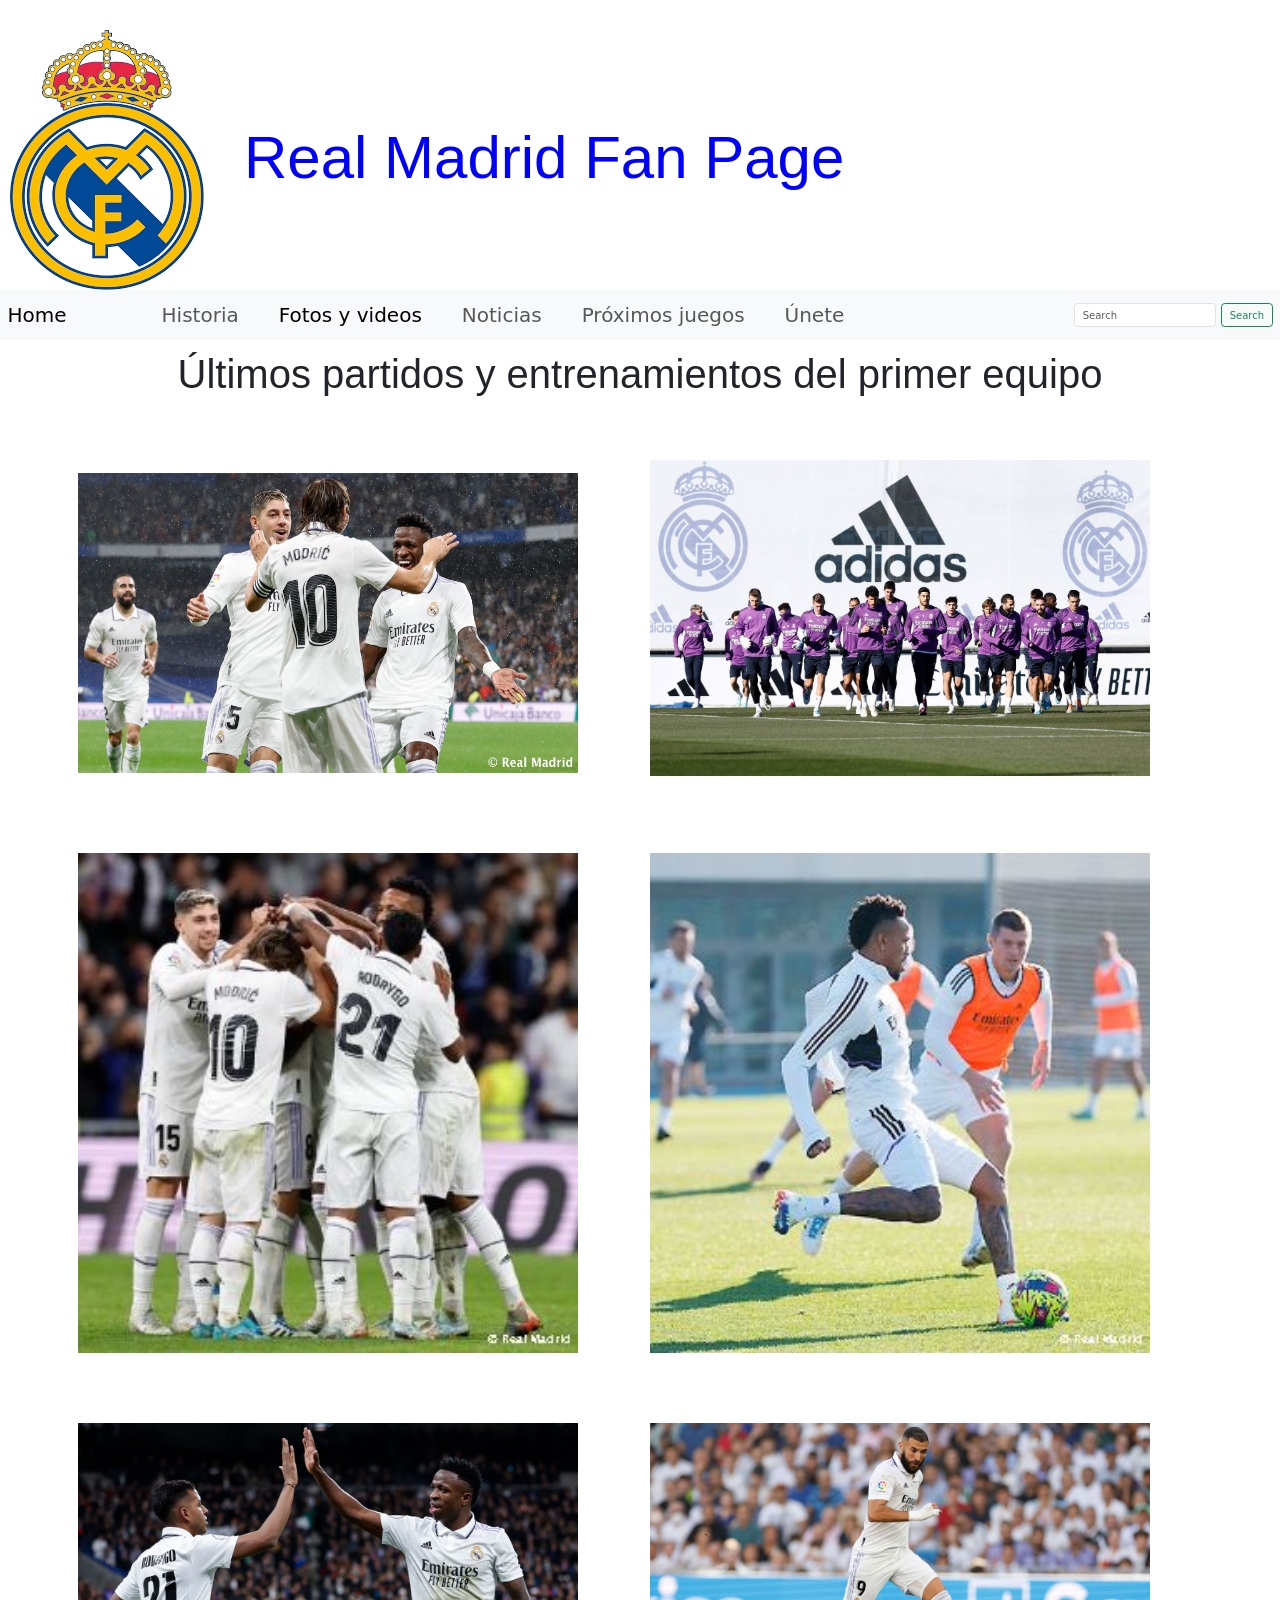
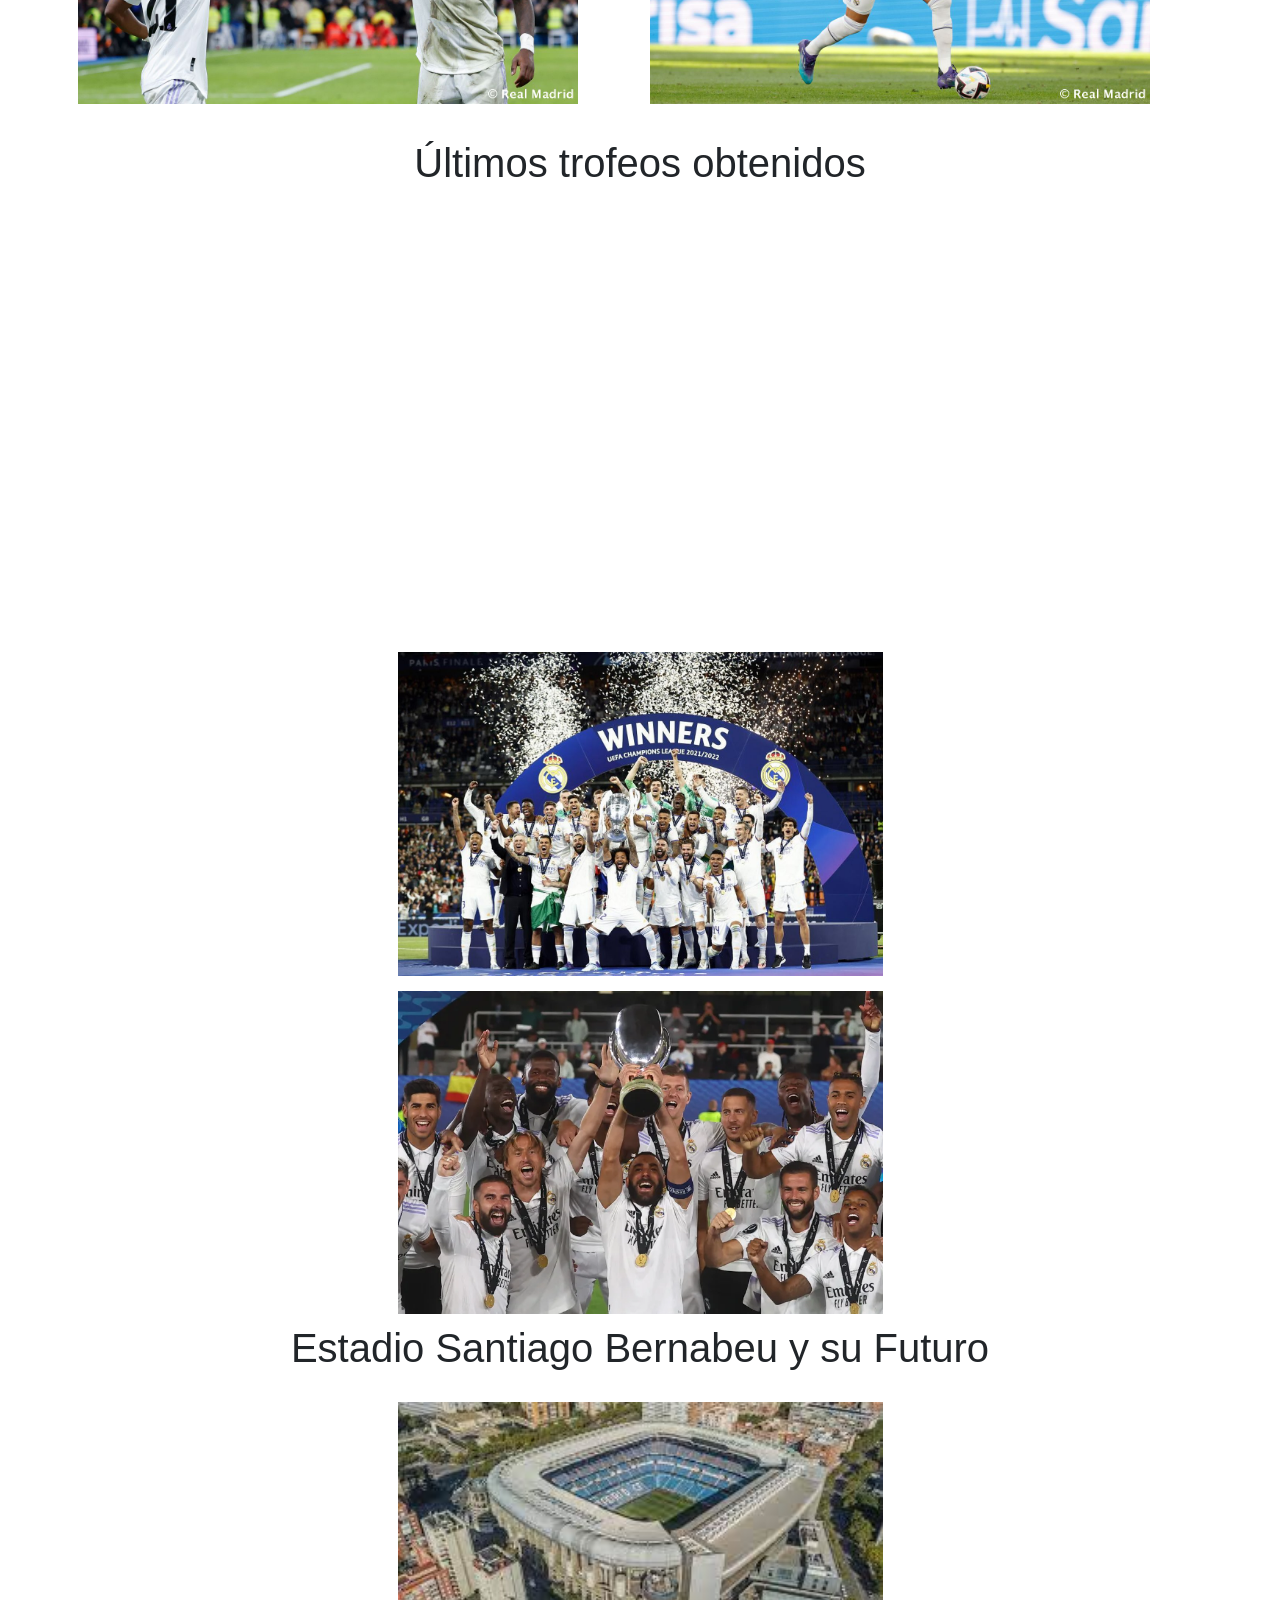
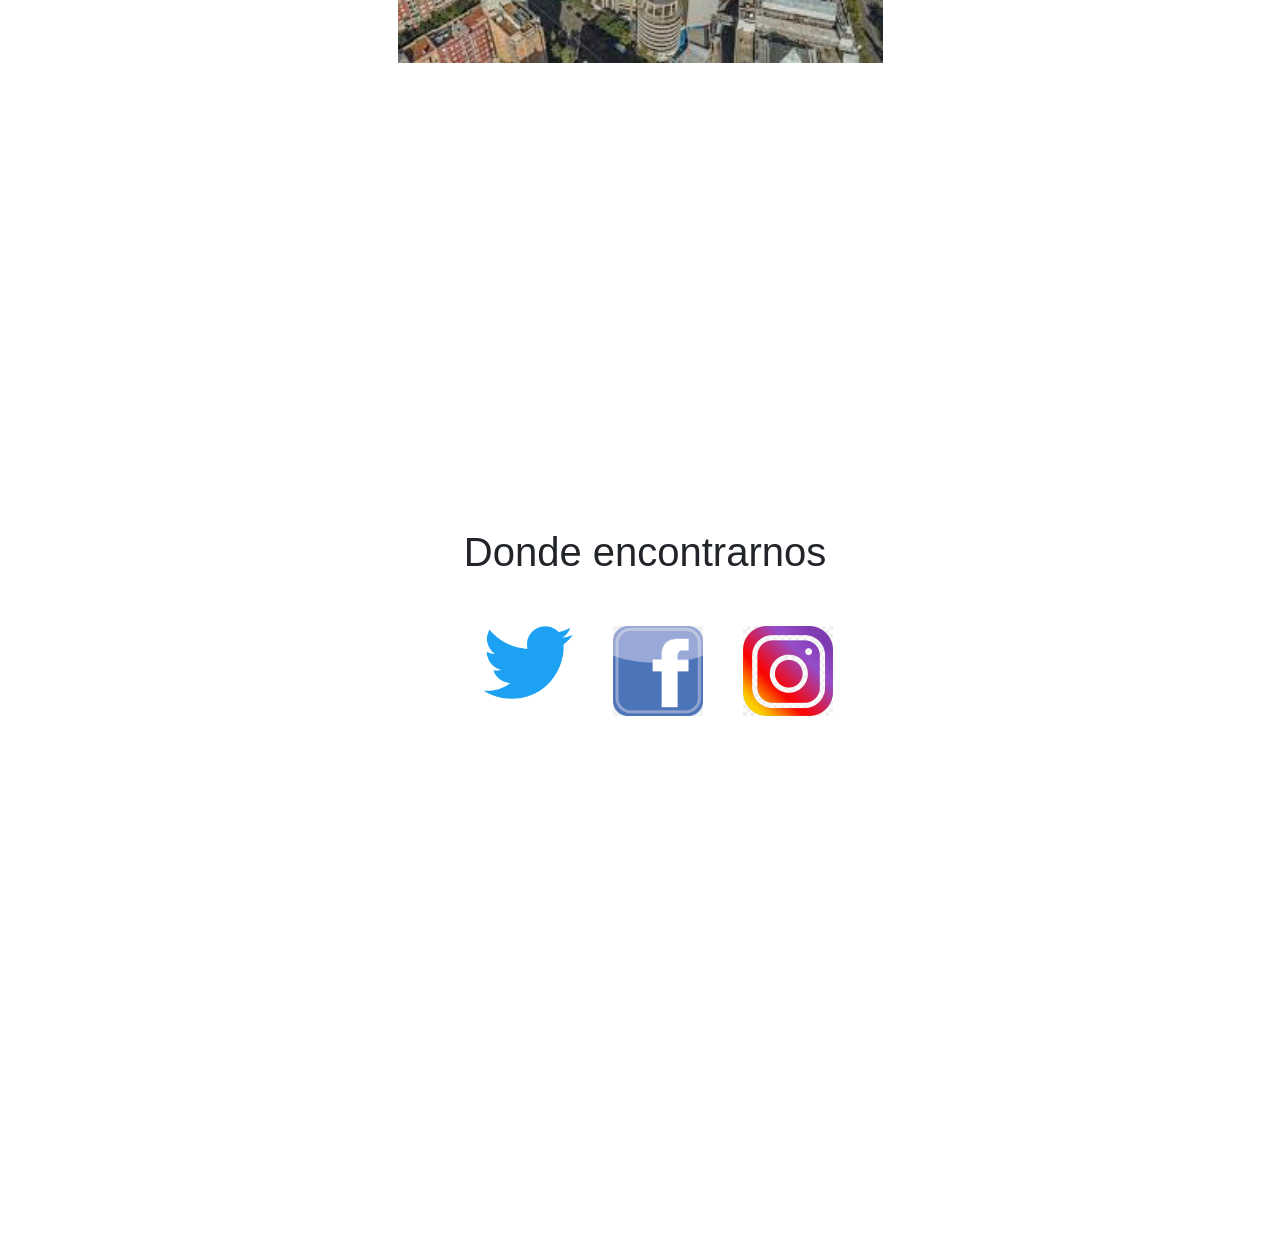
==== commit 9f8ee590: "ajustes de pages" ====
--- a/pages/Fotos-y-videos.html
+++ b/pages/Fotos-y-videos.html
@@ -72,7 +72,7 @@
     <h2 class="fotos__h2">Últimos trofeos obtenidos</h2>
     <section>
     <div class="video__historia1">
-        <iframe width="560" height="315" src="https://www.youtube.com/embed/WiSD3-0IZyg" title="YouTube video player" frameborder="0" allow="accelerometer; autoplay; clipboard-write; encrypted-media; gyroscope; picture-in-picture" allowfullscreen></iframe>
+        <iframe width="300" height="315" src="https://www.youtube.com/embed/WiSD3-0IZyg" title="YouTube video player" frameborder="0" allow="accelerometer; autoplay; clipboard-write; encrypted-media; gyroscope; picture-in-picture" allowfullscreen></iframe>
         </div>    
         <div class="fotos__2 container">
         <img src="../img/fotos-4.jpg" alt="foto-4">
--- a/css/styles.css
+++ b/css/styles.css
@@ -6,6 +6,15 @@
 /* tamaño de fuente*/
 /*mixin*/
 /*extend*/
+.botones, .boton-limpiar, .boton-enviar {
+  width: 200px;
+  padding: 2px 5px;
+  border-radius: 20px;
+  text-align: center;
+  display: flex;
+  gap: 20px;
+}
+
 * {
   margin: 0;
   padding: 0;
@@ -29,33 +38,39 @@
 /* estilos propios home*/
 .header h1 {
   justify-items: center;
-  font-size: 2rem;
   color: blue;
 }
 
 h1 {
-  font-size: 2rem;
+  font-size: 20px;
   text-align: center;
 }
 
 h2 {
-  font-size: 1.8rem;
+  font-size: 18px;
   text-align: center;
 }
 
 h3 {
-  font-size: 1.5rem;
+  font-size: 15px;
   text-align: center;
 }
 
 h4 {
-  font-size: 1.2rem;
+  font-size: 13px;
   text-align: center;
 }
 
 p {
-  font-size: 1.1rem;
+  font-size: 11px;
   text-align: justify;
+}
+
+h1, h2, h3, h4 {
+  font-family: "Kanit", sans-serif;
+}
+
+p {
   font-family: "Montserrat", sans-serif;
 }
 
@@ -64,24 +79,20 @@
 }
 
 @media (min-width: 425px) {
-  .header h1 {
-    font-size: 3.5rem;
-  }
   h1 {
-    font-size: 3.5rem;
+    font-size: 35px;
   }
   h2 {
-    font-size: 2.6rem;
+    font-size: 26px;
   }
   h3 {
-    font-size: 2.2rem;
+    font-size: 22px;
   }
   h4 {
-    font-size: 1.5rem;
+    font-size: 18px;
   }
   p {
-    font-size: 1.4rem;
-    font-family: "Montserrat", sans-serif;
+    font-size: 13px;
   }
 }
 @media screen and (min-width: 992px) {
@@ -89,27 +100,27 @@
     font-size: 2rem;
     gap: 5rem;
   }
-  .header h1 {
-    font-size: 6rem;
-  }
   h1 {
-    font-size: 6rem;
+    font-size: 60px;
     color: blue;
   }
   a {
     text-decoration: none;
   }
   h2 {
-    font-size: 4rem;
+    font-size: 40px;
     margin: 3rem 0 1rem 0rem;
   }
   h3 {
-    font-size: 3rem;
+    font-size: 30px;
     margin: 3rem 0 1rem 0rem;
   }
   h4 {
-    font-size: 2.5rem;
+    font-size: 25px;
     margin: 3rem 0 1rem 0rem;
+  }
+  p {
+    font-size: 20px;
   }
   .nav-link:hover {
     background-color: grey;
@@ -128,20 +139,20 @@
     justify-items: stretch;
   }
   .actualidad p {
-    font-size: 1.5rem;
     margin: 0rem;
     text-align: justify;
-    font-family: "Montserrat", sans-serif;
   }
   .actualidad img {
     width: 70rem;
     margin-top: 2.5rem;
-    margin-bottom: 1rem;
+    margin-bottom: 10px;
     height: 350px;
     justify-content: center;
   }
-  .actualidad img:first-child {
-    width: 462.5px;
+}
+@media (min-width: 1200px) {
+  .actualidad img {
+    height: 450px;
   }
 }
 .carousel-inner {
@@ -150,16 +161,15 @@
 }
 
 .jugadores h2 {
-  margin-top: 2rem;
-  margin-bottom: 1rem;
+  margin-top: 20px;
+  margin-bottom: 10px;
 }
 
 .posiciones {
-  margin-bottom: 1rem;
+  margin-bottom: 10px;
 }
 
 .jugadores h4 {
-  font-size: 1.5rem;
   color: black;
 }
 
@@ -178,19 +188,23 @@
 }
 
 .nav-item {
-  margin-left: 3rem;
+  margin-left: 30px;
+}
+
+.footer-general {
+  display: flex;
+  flex-direction: column;
+  align-items: center;
 }
 
 .footer__h2 {
   display: flex;
-  justify-items: left;
-  margin-left: 1rem;
 }
 
 .footer__1 {
   display: inline-flex;
-  margin-left: 1rem;
-  margin-top: 3rem;
+  margin-top: 30px;
+  margin-left: 20px;
   gap: 4rem;
   height: 10rem;
   width: 20rem;
@@ -206,7 +220,7 @@
 
 .footer__2 {
   justify-items: center;
-  margin-left: 1rem;
+  margin-left: 10px;
 }
 
 .footer__2 iframe {
@@ -218,12 +232,12 @@
   .footer__h2 {
     display: flex;
     justify-items: left;
-    margin-left: 1rem;
+    margin-left: 10px;
   }
   .footer__1 {
     display: inline-flex;
-    margin-left: 1rem;
-    margin-top: 3rem;
+    margin-left: 10px;
+    margin-top: 30px;
     gap: 4rem;
     height: 20rem;
     width: 40rem;
@@ -236,7 +250,7 @@
   }
   .footer__2 {
     justify-items: center;
-    margin-left: 1rem;
+    margin-left: 10px;
   }
   .jugadores img {
     height: 53rem;
@@ -246,7 +260,7 @@
   .footer__1 {
     height: 70px;
     margin-bottom: 40px;
-    margin-left: 250px;
+    margin-left: 120px;
     margin-top: 40px;
   }
   .footer__imgfb {
@@ -265,68 +279,61 @@
   }
 }
 .actualidad h3 {
-  font-size: 3rem;
   text-align: center;
   margin-top: 2rem;
 }
 
+@media (min-width: 992px) {
+  .footer__2 iframe {
+    width: 50rem;
+    height: 50rem;
+  }
+  .footer__imgfb {
+    width: 90px;
+  }
+  .footer__imgig {
+    width: 90px;
+  }
+  .footer__imgtw {
+    width: 90px;
+    height: 90px;
+  }
+}
 /* estilos pagina historia*/
 .historia {
   display: flex;
   flex-direction: column;
-  justify-content: center;
   align-items: center;
   text-align: justify;
 }
 
 .historia p {
-  font-size: 1.1rem;
-  margin-bottom: 2rem;
-  font-family: "Montserrat", sans-serif;
+  margin-bottom: 20px;
 }
 
 .historia img {
   width: 70rem;
-  margin-top: 2.5rem;
-  margin-bottom: 1rem;
+  margin-top: 25px;
+  margin-bottom: 10px;
 }
 
 .historia2 p {
-  font-size: 1.1rem;
+  font-size: 11px;
   text-align: justify;
-  font-family: "Montserrat", sans-serif;
 }
 
 .historia2 h3 {
-  margin: 2rem;
+  margin: 20px;
 }
 
 .historia2 {
   display: flex;
   flex-direction: column;
-  justify-content: center;
   align-items: center;
   text-align: justify;
 }
 
-.video__historia1 {
-  width: 300px;
-}
-
 @media (min-width: 992px) {
-  h1 {
-    font-size: 6rem;
-  }
-  h2 {
-    font-size: 4rem;
-    margin-bottom: 30px;
-  }
-  h3 {
-    font-size: 3rem;
-  }
-  h4 {
-    font-size: 2.5rem;
-  }
   .historia {
     display: grid;
     grid-template-columns: repeat(2, 1fr);
@@ -336,10 +343,6 @@
     align-items: flex-start;
     justify-items: stretch;
   }
-  .historia p {
-    font-size: 1.5rem;
-    font-family: "Montserrat", sans-serif;
-  }
   .historia img {
     height: 350px;
     width: auto;
@@ -347,18 +350,16 @@
     margin-bottom: 0;
   }
   .historia2 p {
-    font-size: 1.5rem;
+    font-size: 20px;
     margin-top: 30px;
     margin-bottom: 30px;
-    font-family: "Montserrat", sans-serif;
   }
   .historia2 h3 {
-    margin: 4rem;
+    margin: 40px;
   }
   .footer-general {
     display: flex;
     flex-direction: column;
-    justify-content: center;
     align-items: center;
   }
   .footer__1 {
@@ -397,7 +398,6 @@
 .fotos__1 {
   display: flex;
   flex-direction: column;
-  justify-content: center;
   align-items: center;
   gap: 1.5rem;
 }
@@ -411,7 +411,7 @@
 
 .video__historia1, .video__youtube1 {
   display: flex;
-  justify-content: center;
+  flex-direction: column;
   align-items: center;
   padding: 0 7.5px;
   margin: 2rem 0 2rem 0;
@@ -424,20 +424,18 @@
 .fotos__2 {
   display: flex;
   flex-direction: column;
-  justify-content: center;
   align-items: center;
   gap: 1.5rem;
 }
 
 .footer__h2 {
-  margin-top: 3rem;
+  margin-top: 30px;
 }
 
 @media (min-width: 425px) {
   .fotos__1 img {
     display: flex;
     flex-direction: column;
-    justify-content: center;
     align-items: center;
     gap: 1.5rem;
     width: 40rem;
@@ -516,56 +514,42 @@
   }
 }
 /*noticias*/
-.noticias p {
-  font-size: 1rem;
-  font-family: "Montserrat", sans-serif;
-}
-
 @media (min-width: 768px) {
   .noticias {
     display: flex;
     flex-direction: column;
+    align-items: center;
     text-align: justify;
-    justify-content: center;
   }
   .noticias img {
-    padding: 1rem 5rem 3rem 5rem;
     margin: 1rem 2rem 5rem 2rem;
   }
   .noticias p {
-    font-size: 1.5rem;
-    margin: 0rem 6rem 4rem 4rem;
-    font-family: "Montserrat", sans-serif;
-  }
-}
-@media (min-width: 992px) {
-  .noticias p {
-    font-size: 2rem;
+    margin-bottom: 4rem;
   }
 }
 /*proximos juegos*/
 .juegos__1 img {
   display: flex;
   flex-direction: column;
-  justify-content: center;
   align-items: center;
 }
 
 .juegos p {
-  margin: 1rem;
-  font-size: 1.1rem;
-  font-family: "Montserrat", sans-serif;
+  margin: 10px;
 }
 
 @media (min-width: 768px) {
   .juegos__1 img {
-    padding: 1rem 5rem 3rem 2rem;
-    margin: 1rem 2rem 5rem 3rem;
-  }
-  .juegos p {
-    margin: 3rem 0 2rem 1rem;
-    font-size: 2rem;
-    font-family: "Montserrat", sans-serif;
+    width: 100%;
+    margin-top: 40px;
+    margin-bottom: 40px;
+  }
+}
+@media (min-width: 992px) {
+  .juegos__1 img {
+    margin-top: 60px;
+    margin-bottom: 60px;
   }
 }
 /*unete*/
@@ -574,16 +558,25 @@
 }
 
 .cuestionario {
-  font-size: 1rem;
-  margin-left: 50px;
+  font-size: 13px;
+  margin-left: 20px;
   margin-top: 30px;
   padding: 0;
-  height: 170px;
-  font-family: "Montserrat", sans-serif;
-}
-
-.botones {
-  margin-top: 20px;
+  height: 250px;
+}
+
+.botones, .boton-limpiar, .boton-enviar {
+  margin-bottom: 40px;
+}
+
+.boton-enviar {
+  background-color: goldenrod;
+  color: black;
+}
+
+.boton-limpiar {
+  background-color: red;
+  color: black;
 }
 
 .cuestionario div {
@@ -592,23 +585,25 @@
 
 @media (min-width: 425px) {
   .cuestionario {
-    font-size: 1.2rem;
-    margin-left: 40px;
+    font-size: 13px;
+    margin-left: 80px;
     margin-top: 50px;
+    margin-bottom: 30px;
   }
 }
 @media (min-width: 768px) {
   .cuestionario {
-    margin-left: 220px;
+    margin-left: 280px;
   }
 }
 @media (min-width: 992px) {
   .cuestionario {
     font-size: 1.6rem;
-    margin-left: 300px;
+    margin-left: 380px;
     height: 300px;
-  }
-  .botones {
+    margin-bottom: 50px;
+  }
+  .botones, .boton-enviar, .boton-limpiar {
     margin-top: 30px;
   }
   .cuestionario div {
